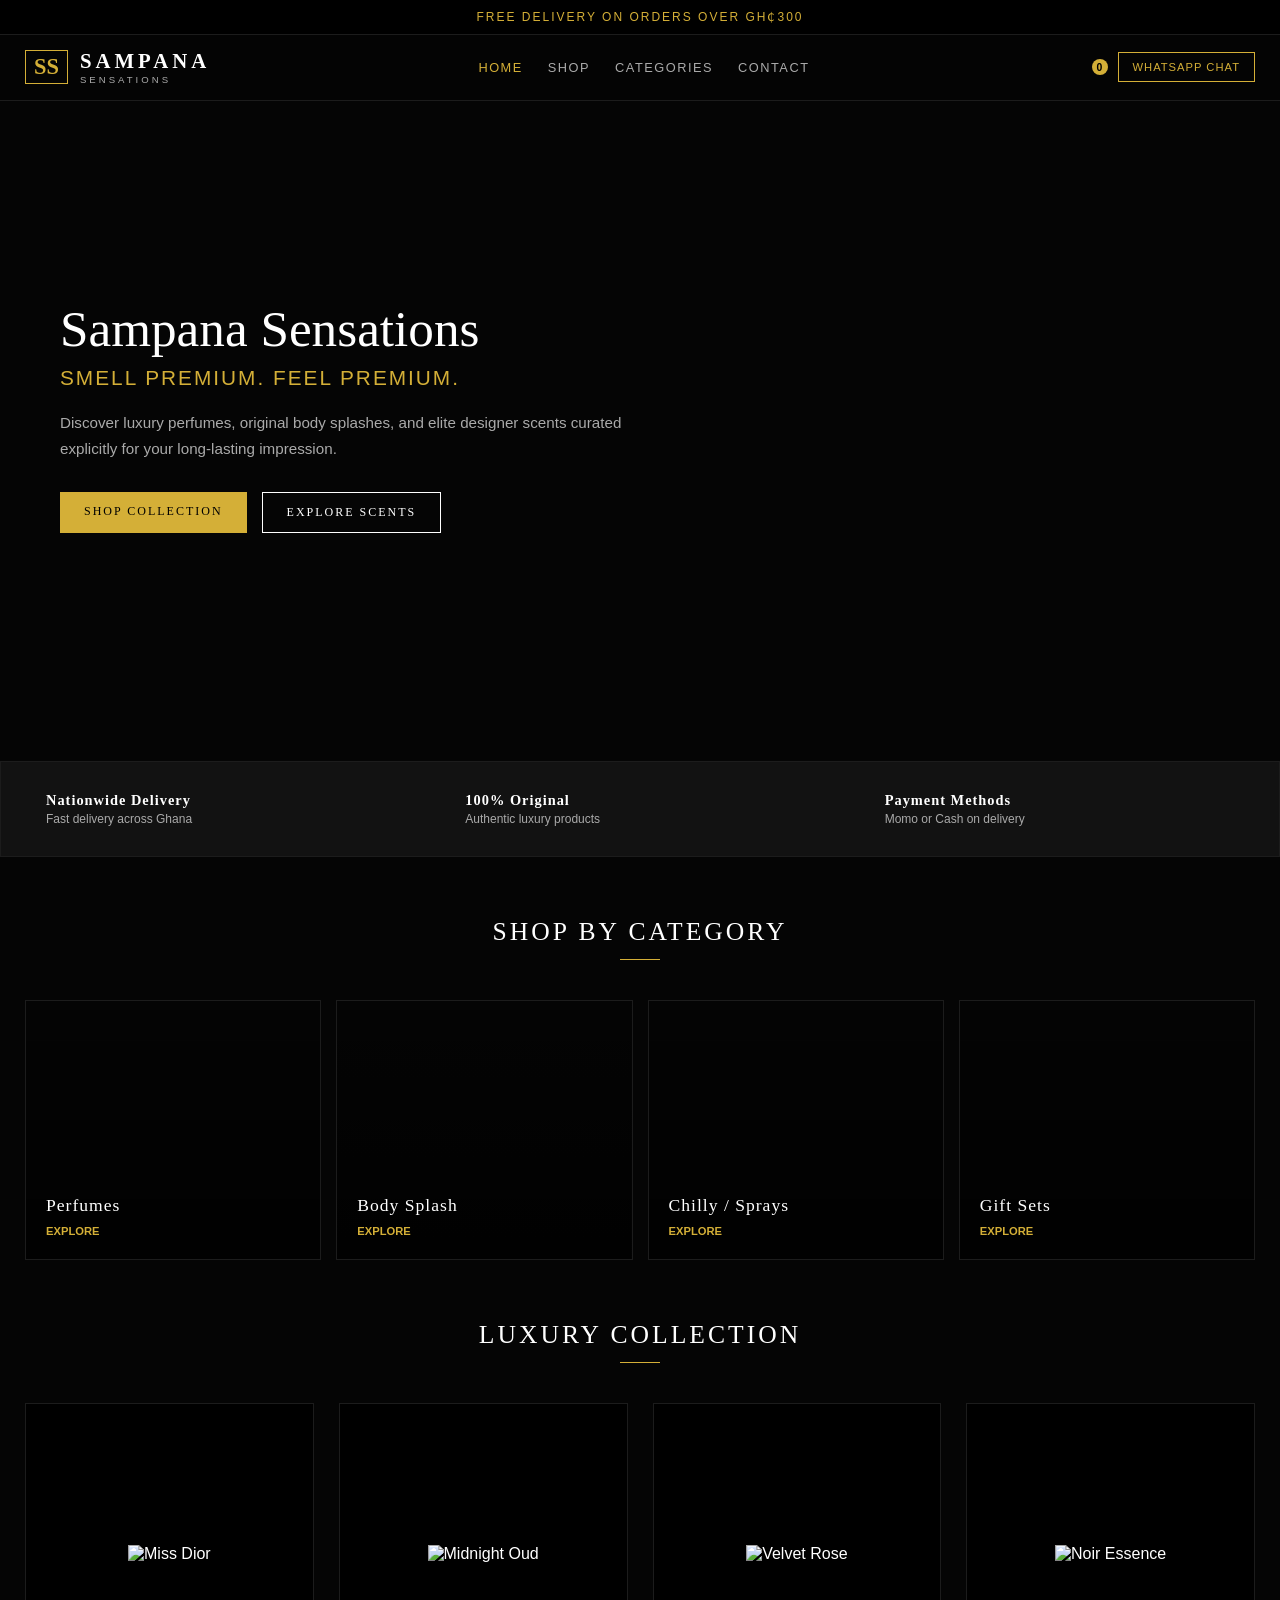
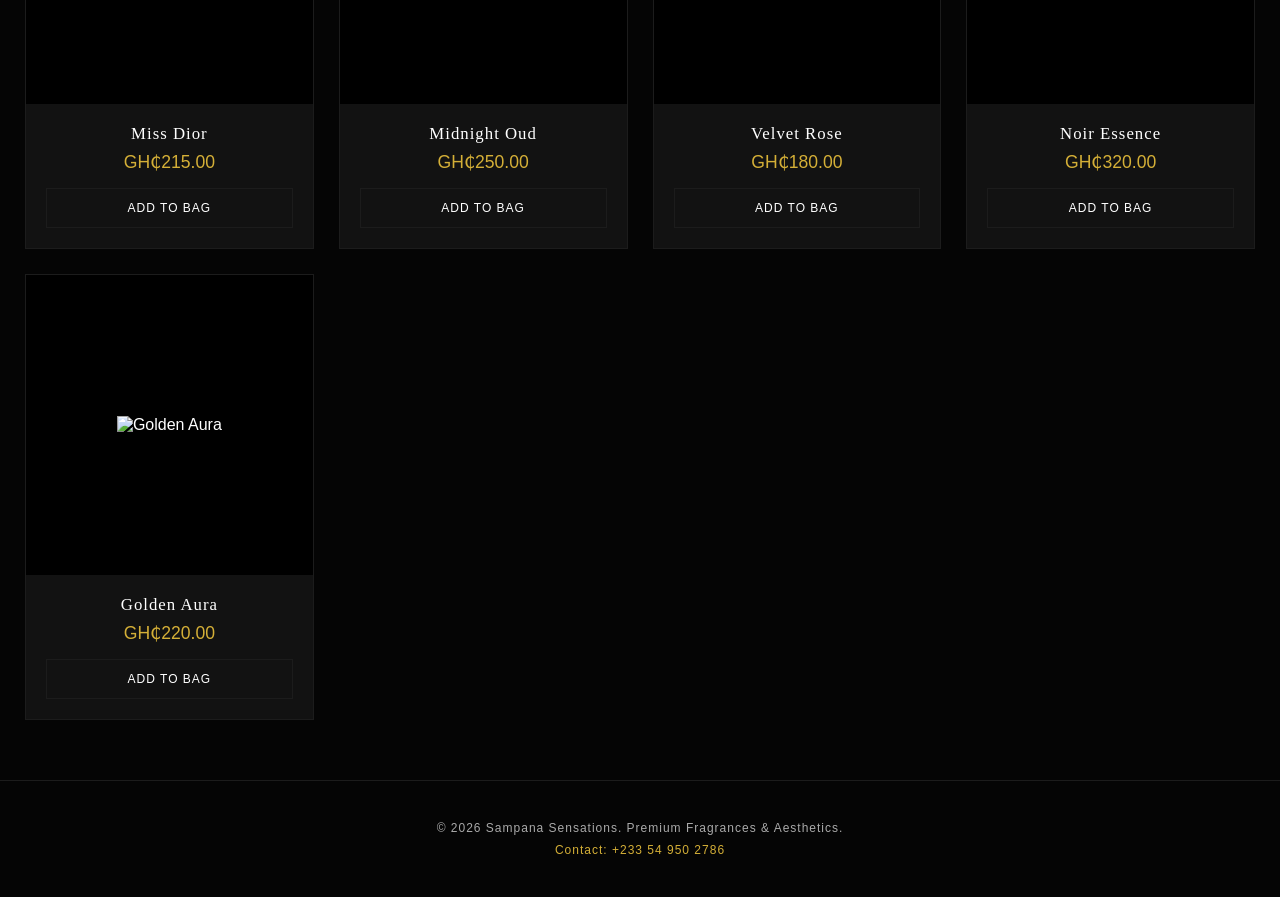
==== index.html @ f8129fb2 "Update index.html" ====
<!DOCTYPE html>
<html lang="en">
<head>
    <meta charset="UTF-8">
    <meta name="viewport" content="width=device-width, initial-scale=1.0">
    <title>Sampana Sensations | Premium Perfumes</title>
    <link rel="stylesheet" href="style.css">
    <!-- Premium Icons & Fonts -->
    <link rel="stylesheet" href="https://cloudflare.com">
    <link href="https://googleapis.com" rel="stylesheet">
</head>
<body>

    <!-- ANNOUNCEMENT BAR -->
    <div class="top-bar">
        <span>Free delivery on orders over GH₵300</span>
    </div>

    <!-- MAIN HEADER -->
    <header class="main-header">
        <nav class="nav-container">
            <div class="brand-logo">
                <span class="logo-icon">SS</span>
                <div class="brand-text">
                    <h1 class="company-name">SAMPANA</h1>
                    <p class="company-subtext">SENSATIONS</p>
                </div>
            </div>

            <ul class="nav-links">
                <li><a href="#" class="active">Home</a></li>
                <li><a href="#shop">Shop</a></li>
                <li><a href="#categories">Categories</a></li>
                <li><a href="#contact">Contact</a></li>
            </ul>

            <div class="header-icons">
                <a href="#" aria-label="Search"><i class="fas fa-search"></i></a>
                <div class="cart-icon-wrapper" id="cart-toggle">
                    <i class="fas fa-shopping-bag"></i>
                    <span class="cart-badge" id="cart-count">0</span>
                </div>
                <a href="https://wa.me" class="whatsapp-header-btn" target="_blank">WhatsApp Chat</a>
            </div>
        </nav>
    </header>

    <!-- HERO BANNER -->
    <section class="hero-section">
        <div class="hero-content">
            <h2 class="hero-title">Sampana Sensations</h2>
            <p class="hero-tagline">Smell Premium. Feel Premium.</p>
            <p class="hero-description">Discover luxury perfumes, original body splashes, and elite designer scents curated explicitly for your long-lasting impression.</p>
            <div class="hero-buttons">
                <a href="#shop" class="btn btn-gold">Shop Collection</a>
                <a href="#categories" class="btn btn-outline">Explore Scents</a>
            </div>
        </div>
    </section>

    <!-- TRUST BADGES -->
    <section class="features-badges">
        <div class="badge-item">
            <i class="fas fa-truck"></i>
            <div><h3>Nationwide Delivery</h3><p>Fast delivery across Ghana</p></div>
        </div>
        <div class="badge-item">
            <i class="fas fa-certificate"></i>
            <div><h3>100% Original</h3><p>Authentic luxury products</p></div>
        </div>
        <div class="badge-item">
            <i class="fas fa-money-bill-wave"></i>
            <div><h3>Payment Methods</h3><p>Momo or Cash on delivery</p></div>
        </div>
    </section>

    <!-- CATEGORIES SECTION -->
    <section id="categories" class="categories-section">
        <h2 class="section-title">Shop By Category</h2>
        <div class="categories-grid">
            <div class="category-card" style="background-image: linear-gradient(to top, rgba(0,0,0,0.85), rgba(0,0,0,0.2)), url('https://unsplash.com');">
                <div class="category-info"><h3>Perfumes</h3><span class="shop-link">Explore</span></div>
            </div>
            <div class="category-card" style="background-image: linear-gradient(to top, rgba(0,0,0,0.85), rgba(0,0,0,0.2)), url('https://unsplash.com');">
                <div class="category-info"><h3>Body Splash</h3><span class="shop-link">Explore</span></div>
            </div>
            <div class="category-card" style="background-image: linear-gradient(to top, rgba(0,0,0,0.85), rgba(0,0,0,0.2)), url('https://unsplash.com');">
                <div class="category-info"><h3>Chilly / Sprays</h3><span class="shop-link">Explore</span></div>
            </div>
            <div class="category-card" style="background-image: linear-gradient(to top, rgba(0,0,0,0.85), rgba(0,0,0,0.2)), url('https://unsplash.com');">
                <div class="category-info"><h3>Gift Sets</h3><span class="shop-link">Explore</span></div>
            </div>
        </div>
    </section>

    <!-- SHOP SECTION -->
    <section id="shop" class="products-section">
        <h2 class="section-title">Luxury Collection</h2>
        <div class="products-grid">
            <div class="product-card" data-id="3723" data-name="Miss Dior " data-price="215">
  <div class="product-img-holder">
    <img src="https://share.google/SM6Lgb1n99hU3rsU1" alt="Miss Dior ">
  </div>
  <div class="product-details">
    <h3>Miss Dior </h3>
    <p class="price">GH₵215.00</p>
    <button class="add-to-cart-btn">Add To Bag</button>
  </div>
</div>
            <!-- Product Card 1 -->
            <div class="product-card" data-id="1" data-name="Midnight Oud" data-price="250">
                <div class="product-img-holder">
                    <img src="https://unsplash.com" alt="Midnight Oud">
                </div>
                <div class="product-details">
                    <h3>Midnight Oud</h3>
                    <p class="price">GH₵250.00</p>
                    <button class="add-to-cart-btn">Add To Bag</button>
                </div>
            </div>

            <!-- Product Card 2 -->
            <div class="product-card" data-id="2" data-name="Velvet Rose" data-price="180">
                <div class="product-img-holder">
                    <img src="https://unsplash.com" alt="Velvet Rose">
                </div>
                <div class="product-details">
                    <h3>Velvet Rose</h3>
                    <p class="price">GH₵180.00</p>
                    <button class="add-to-cart-btn">Add To Bag</button>
                </div>
            </div>

            <!-- Product Card 3 -->
            <div class="product-card" data-id="3" data-name="Noir Essence" data-price="320">
                <div class="product-img-holder">
                    <img src="https://unsplash.com" alt="Noir Essence">
                </div>
                <div class="product-details">
                    <h3>Noir Essence</h3>
                    <p class="price">GH₵320.00</p>
                    <button class="add-to-cart-btn">Add To Bag</button>
                </div>
            </div>

            <!-- Product Card 4 -->
            <div class="product-card" data-id="4" data-name="Golden Aura" data-price="220">
                <div class="product-img-holder">
                    <img src="https://unsplash.com" alt="Golden Aura">
                </div>
                <div class="product-details">
                    <h3>Golden Aura</h3>
                    <p class="price">GH₵220.00</p>
                    <button class="add-to-cart-btn">Add To Bag</button>
                </div>
            </div>
        </div>
    </section>

    <!-- SLIDING CART DRAWER -->
    <div class="cart-drawer" id="cart-drawer">
        <div class="cart-header">
            <h2>Your Shopping Bag (<span id="drawer-count">0</span>)</h2>
            <button class="close-cart" id="cart-close">&times;</button>
        </div>
        
        <div class="cart-items-container" id="cart-items">
            <p class="empty-message">Your shopping bag is empty.</p>
        </div>

        <div class="cart-footer">
            <div class="total-row">
                <span>Subtotal:</span>
                <span class="total-price" id="cart-total">GH₵0.00</span>
            </div>
            <div class="checkout-fields">
                <input type="text" id="customer-name" placeholder="Your Full Name" required>
                <input type="text" id="customer-location" placeholder="Delivery Location (e.g., Accra, Kumasi)" required>
                <select id="payment-method">
                    <option value="Mobile Money">Pay with Mobile Money (Momo)</option>
                    <option value="Cash on Delivery">Cash on Delivery</option>
                </select>
            </div>
            <button class="checkout-btn" id="whatsapp-checkout">Place Order via WhatsApp <i class="fab fa-whatsapp"></i></button>
        </div>
    </div>
    <div class="cart-overlay" id="cart-overlay"></div>

    <!-- CONTACT FOOTER -->
    <footer id="contact" class="luxury-footer">
        <p>&copy; 2026 Sampana Sensations. Premium Fragrances & Aesthetics.</p>
        <p class="footer-phone">Contact: +233 54 950 2786</p>
    </footer>

    <script src="script.js"></script>
</body>
</html>
---- style.css ----
/* COLOR THEME & CONFIG */
:root {
    --black: #050505;
    --dark-grey: #121212;
    --gold: #d4af37;
    --gold-light: #f3e5ab;
    --white: #ffffff;
    --text-muted: #aaaaaa;
    --border: #1c1c1c;
}

* {
    margin: 0;
    padding: 0;
    box-sizing: border-box;
}

body {
    background-color: var(--black);
    color: var(--white);
    font-family: 'Montserrat', sans-serif;
    overflow-x: hidden;
    scroll-behavior: smooth;
}

h1, h2, h3, .logo-icon, .btn, .section-title {
    font-family: 'Cinzel', serif;
}

/* TOP BANNER */
.top-bar {
    background: #000;
    color: var(--gold);
    text-align: center;
    padding: 10px 0;
    font-size: 0.75rem;
    letter-spacing: 2px;
    text-transform: uppercase;
    border-bottom: 1px solid var(--border);
}

/* NAVIGATION HEADER */
.main-header {
    background-color: rgba(5, 5, 5, 0.95);
    position: sticky;
    top: 0;
    z-index: 999;
    border-bottom: 1px solid var(--border);
}

.nav-container {
    max-width: 1400px;
    margin: 0 auto;
    display: flex;
    justify-content: space-between;
    align-items: center;
    padding: 15px 25px;
}

.brand-logo {
    display: flex;
    align-items: center;
    gap: 12px;
}

.logo-icon {
    border: 1px solid var(--gold);
    color: var(--gold);
    font-size: 1.4rem;
    padding: 3px 8px;
    font-weight: bold;
}

.company-name {
    font-size: 1.3rem;
    letter-spacing: 4px;
    line-height: 1.1;
}

.company-subtext {
    color: var(--text-muted);
    font-size: 0.6rem;
    letter-spacing: 3px;
    margin-top: 1px;
}

.nav-links {
    display: flex;
    list-style: none;
    gap: 25px;
}

.nav-links a {
    color: var(--text-muted);
    text-decoration: none;
    font-size: 0.8rem;
    text-transform: uppercase;
    letter-spacing: 1.5px;
    transition: color 0.3s;
}

.nav-links a:hover, .nav-links a.active {
    color: var(--gold);
}

.header-icons {
    display: flex;
    align-items: center;
    gap: 20px;
}

.header-icons i {
    font-size: 1.1rem;
    cursor: pointer;
    transition: color 0.3s;
}

.header-icons i:hover {
    color: var(--gold);
}

.cart-icon-wrapper {
    position: relative;
    cursor: pointer;
}

.cart-badge {
    position: absolute;
    top: -8px;
    right: -10px;
    background-color: var(--gold);
    color: #000;
    font-size: 0.65rem;
    font-weight: bold;
    width: 16px;
    height: 16px;
    border-radius: 50%;
    display: flex;
    align-items: center;
    justify-content: center;
}

.whatsapp-header-btn {
    border: 1px solid var(--gold);
    color: var(--gold);
    text-decoration: none;
    padding: 8px 14px;
    font-size: 0.7rem;
    text-transform: uppercase;
    letter-spacing: 1px;
    transition: all 0.3s;
}

.whatsapp-header-btn:hover {
    background-color: var(--gold);
    color: #000;
}

/* HERO BANNER SECTION */
.hero-section {
    min-height: 70vh;
    padding: 60px;
    display: flex;
    align-items: center;
    background: linear-gradient(to right, rgba(5,5,5,0.95) 45%, rgba(5,5,5,0.3) 100%), 
                url('https://unsplash.com') no-repeat right center;
    background-size: cover;
}

.hero-content { max-width: 600px; }
.hero-title { font-size: 3.2rem; margin-bottom: 8px; font-weight: 300; }
.hero-tagline { font-size: 1.3rem; color: var(--gold); letter-spacing: 2px; margin-bottom: 20px; text-transform: uppercase; }
.hero-description { color: var(--text-muted); font-size: 0.95rem; line-height: 1.7; margin-bottom: 30px; font-weight: 300; }
.hero-buttons { display: flex; gap: 15px; }

.btn {
    padding: 12px 24px;
    font-size: 0.75rem;
    text-transform: uppercase;
    letter-spacing: 2px;
    text-decoration: none;
    transition: all 0.3s;
}
.btn-gold { background-color: var(--gold); color: #000; }
.btn-gold:hover { background-color: var(--gold-light); }
.btn-outline { border: 1px solid var(--white); color: var(--white); }
.btn-outline:hover { background-color: var(--white); color: #000; }

/* BADGES ROW */
.features-badges {
    max-width: 1400px;
    margin: 30px auto;
    padding: 20px;
    display: grid;
    grid-template-columns: repeat(auto-fit, minmax(250px, 1fr));
    gap: 20px;
    background-color: var(--dark-grey);
    border: 1px solid var(--border);
}
.badge-item { display: flex; align-items: center; gap: 15px; padding: 10px; }
.badge-item i { font-size: 1.8rem; color: var(--gold); }
.badge-item h3 { font-size: 0.9rem; letter-spacing: 1px; margin-bottom: 3px; }
.badge-item p { font-size: 0.75rem; color: var(--text-muted); }

/* CATEGORIES FLOW */
.categories-section, .products-section { max-width: 1400px; margin: 60px auto; padding: 0 25px; }
.section-title { font-size: 1.6rem; letter-spacing: 3px; text-transform: uppercase; text-align: center; margin-bottom: 40px; font-weight: 400; }
.section-title::after { content: ''; display: block; width: 40px; height: 1px; background: var(--gold); margin: 12px auto 0; }

.categories-grid { display: grid; grid-template-columns: repeat(auto-fit, minmax(220px, 1fr)); gap: 15px; }
.category-card {
    height: 260px; background-size: cover; background-position: center;
    border: 1px solid var(--border); display: flex; align-items: flex-end; padding: 20px;
    transition: transform 0.3s, border-color 0.3s; cursor: pointer;
}
.category-card:hover { transform: translateY(-4px); border-color: var(--gold); }
.category-info h3 { font-size: 1.1rem; letter-spacing: 1px; margin-bottom: 5px; font-weight: 400; }
.shop-link { color: var(--gold); font-size: 0.7rem; text-transform: uppercase; font-weight: bold; }

/* PRODUCT SECTIONS */
.products-grid { display: grid; grid-template-columns: repeat(auto-fit, minmax(260px, 1fr)); gap: 25px; }
.product-card { background-color: var(--dark-grey); border: 1px solid var(--border); transition: border-color 0.3s; }
.product-card:hover { border-color: #2a2a2a; }
.product-img-holder { height: 300px; background: #000; overflow: hidden; display: flex; justify-content: center; align-items: center; }
.product-img-holder img { max-height: 90%; max-width: 90%; object-fit: contain; transition: transform 0.4s; }
.product-card:hover img { transform: scale(1.04); }
.product-details { padding: 20px; text-align: center; }
.product-details h3 { font-size: 1.05rem; letter-spacing: 1px; margin-bottom: 8px; font-weight: 400; }
.price { color: var(--gold); font-size: 1.1rem; margin-bottom: 15px; font-weight: 500; }
.add-to-cart-btn {
    width: 100%; background: none; border: 1px solid var(--border); color: var(--white);
    padding: 12px; font-size: 0.75rem; text-transform: uppercase; letter-spacing: 1px; cursor: pointer; transition: all 0.3s;
}
.add-to-cart-btn:hover { border-color: var(--gold); color: var(--gold); background: rgba(212,175,87,0.03); }

/* SLIDING CART DRAWER */
.cart-drawer {
    position: fixed; top: 0; right: -400px; width: 400px; height: 100%;
    background-color: var(--dark-grey); z-index: 1001; border-left: 1px solid var(--border);
    display: flex; flex-direction: column; transition: right 0.4s cubic-bezier(0.16, 1, 0.3, 1); padding: 25px;
}
.cart-drawer.open { right: 0; }
.cart-header { display: flex; justify-content: space-between; align-items: center; border-bottom: 1px solid var(--border); padding-bottom: 15px; }
.cart-header h2 { font-size: 1.1rem; font-weight: 400; letter-spacing: 1px; }
.close-cart { background: none; border: none; color: var(--white); font-size: 2rem; cursor: pointer; }

.cart-items-container { flex: 1; overflow-y: auto; padding: 20px 0; }
.empty-message { text-align: center; color: var(--text-muted); font-size: 0.85rem; margin-top: 40px; }

/* Dynamic Items inside Drawer */
.cart-item { display: flex; justify-content: space-between; align-items: center; margin-bottom: 20px; padding-bottom: 15px; border-bottom: 1px solid #1a1a1a; }
.item-details h4 { font-size: 0.95rem; font-weight: 400; margin-bottom: 4px; }
.item-details p { color: var(--gold); font-size: 0.85rem; }
.qty-controls { display: flex; align-items: center; gap: 10px; }
.qty-btn { background: #222; border: none; color: white; width: 24px; height: 24px; cursor: pointer; font-size: 0.8rem; }
.remove-item-btn { background: none; border: none; color: #ff5252; cursor: pointer; font-size: 0.8rem; margin-left: 10px; }

.cart-footer { border-top: 1px solid var(--border); padding-top: 20px; }
.total-row { display: flex; justify-content: space-between; font-size: 1.1rem; margin-bottom: 20px; font-weight: 500; }
.total-price { color: var(--gold); }

.checkout-fields input, .checkout-fields select {
    width: 100%; background: #000; border: 1px solid var(--border); color: white;
    padding: 12px; margin-bottom: 12px; font-size: 0.8rem; outline: none;
}
.checkout-fields input:focus, .checkout-fields select:focus { border-color: var(--gold); }

.checkout-btn {
    width: 100%; background-color: var(--gold); color: #000; padding: 15px;
    font-weight: 600; text-transform: uppercase; letter-spacing: 1.5px; font-size: 0.8rem; border: none; cursor: pointer;
    display: flex; justify-content: center; align-items: center; gap: 10px; transition: background 0.3s;
}
.checkout-btn:hover { background-color: var(--gold-light); }

.cart-overlay { position: fixed; top: 0; left: 0; width: 100%; height: 100%; background: rgba(0,0,0,0.7); z-index: 1000; display: none; }
.cart-overlay.open { display: block; }

/* FOOTER */
.luxury-footer { border-top: 1px solid var(--border); padding: 40px; text-align: center; color: var(--text-muted); font-size: 0.75rem; letter-spacing: 1px; }
.footer-phone { margin-top: 8px; color: var(--gold); }

/* MOBILE RESPONSIVE SETUP */
@media (max-width: 768px) {
    .nav-links { display: none; }
    .hero-section { padding: 30px; text-align: center; justify-content: center; background-position: center; }
    .hero-title { font-size: 2.2rem; }
    .hero-buttons { justify-content: center; }
    .cart-drawer { width: 100%; right: -100%; }
}
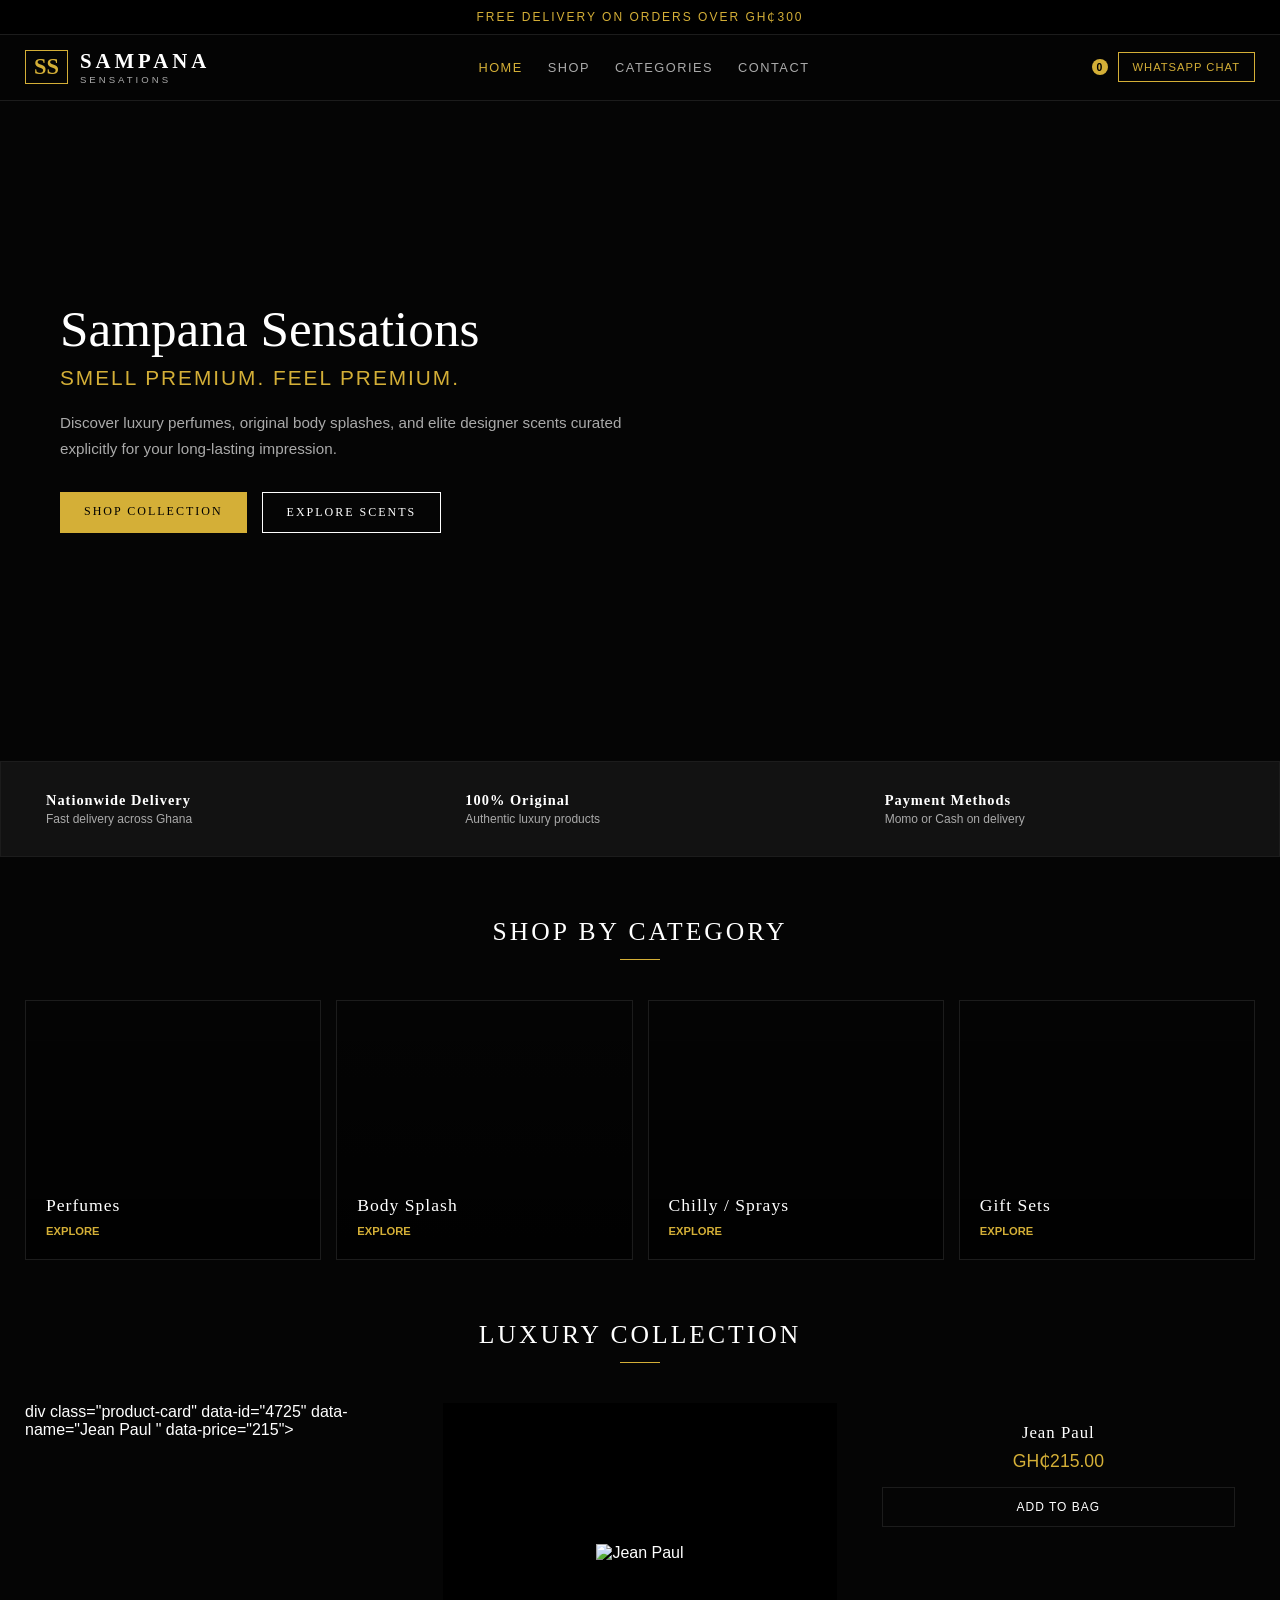
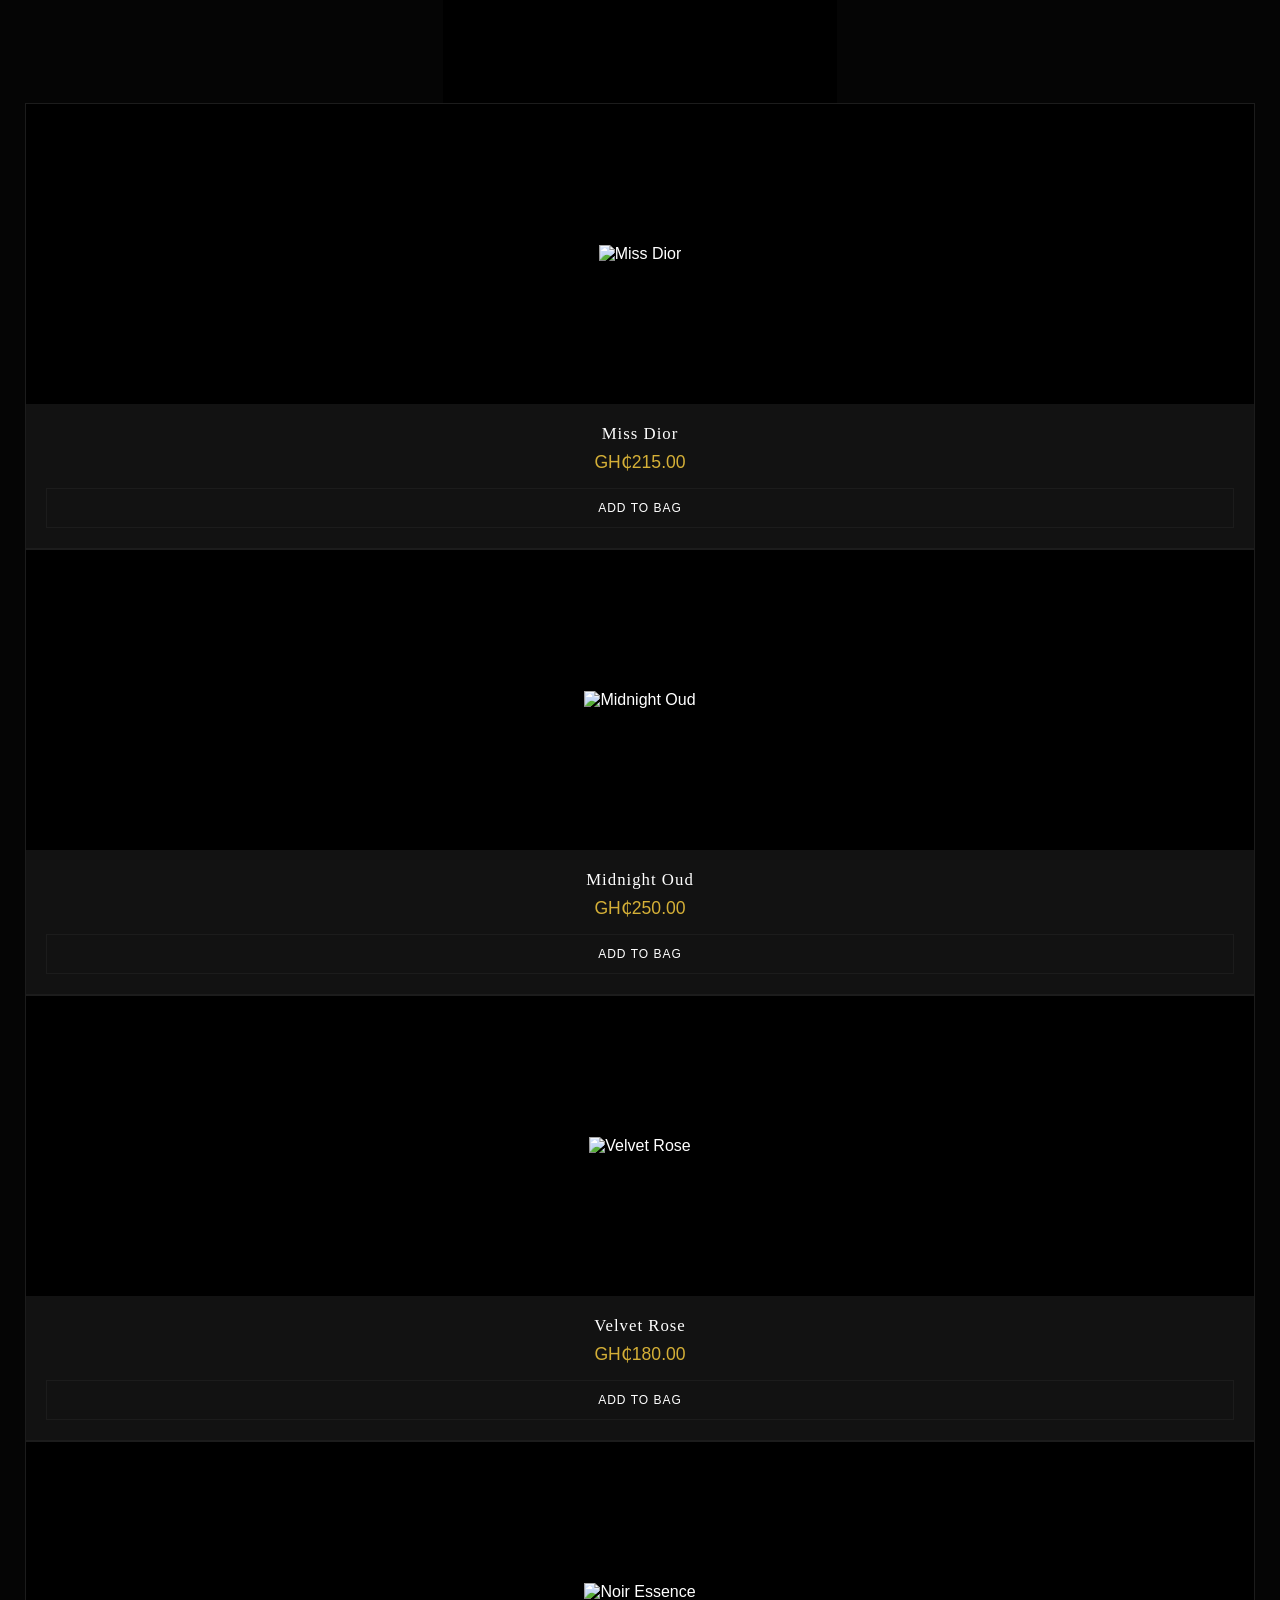
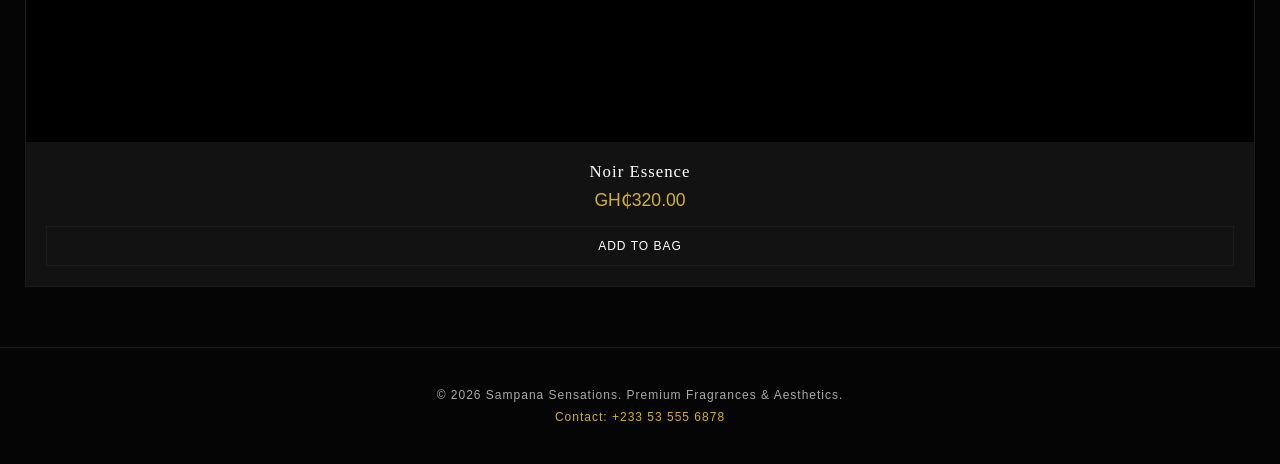
==== commit 19c76ac6: "Update index.html" ====
--- a/index.html
+++ b/index.html
@@ -1,4 +1,3 @@
-
 <!DOCTYPE html>
 <html lang="en">
 <head>
@@ -98,16 +97,28 @@
     <section id="shop" class="products-section">
         <h2 class="section-title">Luxury Collection</h2>
         <div class="products-grid">
-            <div class="product-card" data-id="3723" data-name="Miss Dior " data-price="215">
+            div class="product-card" data-id="4725" data-name="Jean Paul " data-price="215">
   <div class="product-img-holder">
-    <img src="https://share.google/SM6Lgb1n99hU3rsU1" alt="Miss Dior ">
+    <img src="https://i5.walmartimages.com/seo/Jean-Paul-Gaultier-by-JPG-3-4-oz-Eau-De-Parfum-Spray-for-Women_a86ea46c-a294-4c7a-a905-4a09c65f6993_1.a0453e0baed0c79dfc7fe7b5888cede8.jpeg" alt="Jean Paul ">
   </div>
   <div class="product-details">
-    <h3>Miss Dior </h3>
+    <h3>Jean Paul </h3>
     <p class="price">GH₵215.00</p>
     <button class="add-to-cart-btn">Add To Bag</button>
   </div>
 </div>
+            <!-- Miss Dior Product Card Layout Template (Repaired) -->
+            <div class="product-card" data-id="3723" data-name="Miss Dior" data-price="215">
+                <div class="product-img-holder">
+                    <img src="https://dior.com" alt="Miss Dior">
+                </div>
+                <div class="product-details">
+                    <h3>Miss Dior</h3>
+                    <p class="price">GH₵215.00</p>
+                    <button class="add-to-cart-btn">Add To Bag</button>
+                </div>
+            </div>
+
             <!-- Product Card 1 -->
             <div class="product-card" data-id="1" data-name="Midnight Oud" data-price="250">
                 <div class="product-img-holder">
@@ -143,18 +154,6 @@
                     <button class="add-to-cart-btn">Add To Bag</button>
                 </div>
             </div>
-
-            <!-- Product Card 4 -->
-            <div class="product-card" data-id="4" data-name="Golden Aura" data-price="220">
-                <div class="product-img-holder">
-                    <img src="https://unsplash.com" alt="Golden Aura">
-                </div>
-                <div class="product-details">
-                    <h3>Golden Aura</h3>
-                    <p class="price">GH₵220.00</p>
-                    <button class="add-to-cart-btn">Add To Bag</button>
-                </div>
-            </div>
         </div>
     </section>
 
@@ -174,9 +173,10 @@
                 <span>Subtotal:</span>
                 <span class="total-price" id="cart-total">GH₵0.00</span>
             </div>
+            <!-- Lock free loose layout fields -->
             <div class="checkout-fields">
-                <input type="text" id="customer-name" placeholder="Your Full Name" required>
-                <input type="text" id="customer-location" placeholder="Delivery Location (e.g., Accra, Kumasi)" required>
+                <input type="text" id="customer-name" placeholder="Your Full Name">
+                <input type="text" id="customer-location" placeholder="Delivery Location (e.g., Accra, Kumasi)">
                 <select id="payment-method">
                     <option value="Mobile Money">Pay with Mobile Money (Momo)</option>
                     <option value="Cash on Delivery">Cash on Delivery</option>
@@ -190,7 +190,7 @@
     <!-- CONTACT FOOTER -->
     <footer id="contact" class="luxury-footer">
         <p>&copy; 2026 Sampana Sensations. Premium Fragrances & Aesthetics.</p>
-        <p class="footer-phone">Contact: +233 54 950 2786</p>
+        <p class="footer-phone">Contact: +233 53 555 6878</p>
     </footer>
 
     <script src="script.js"></script>
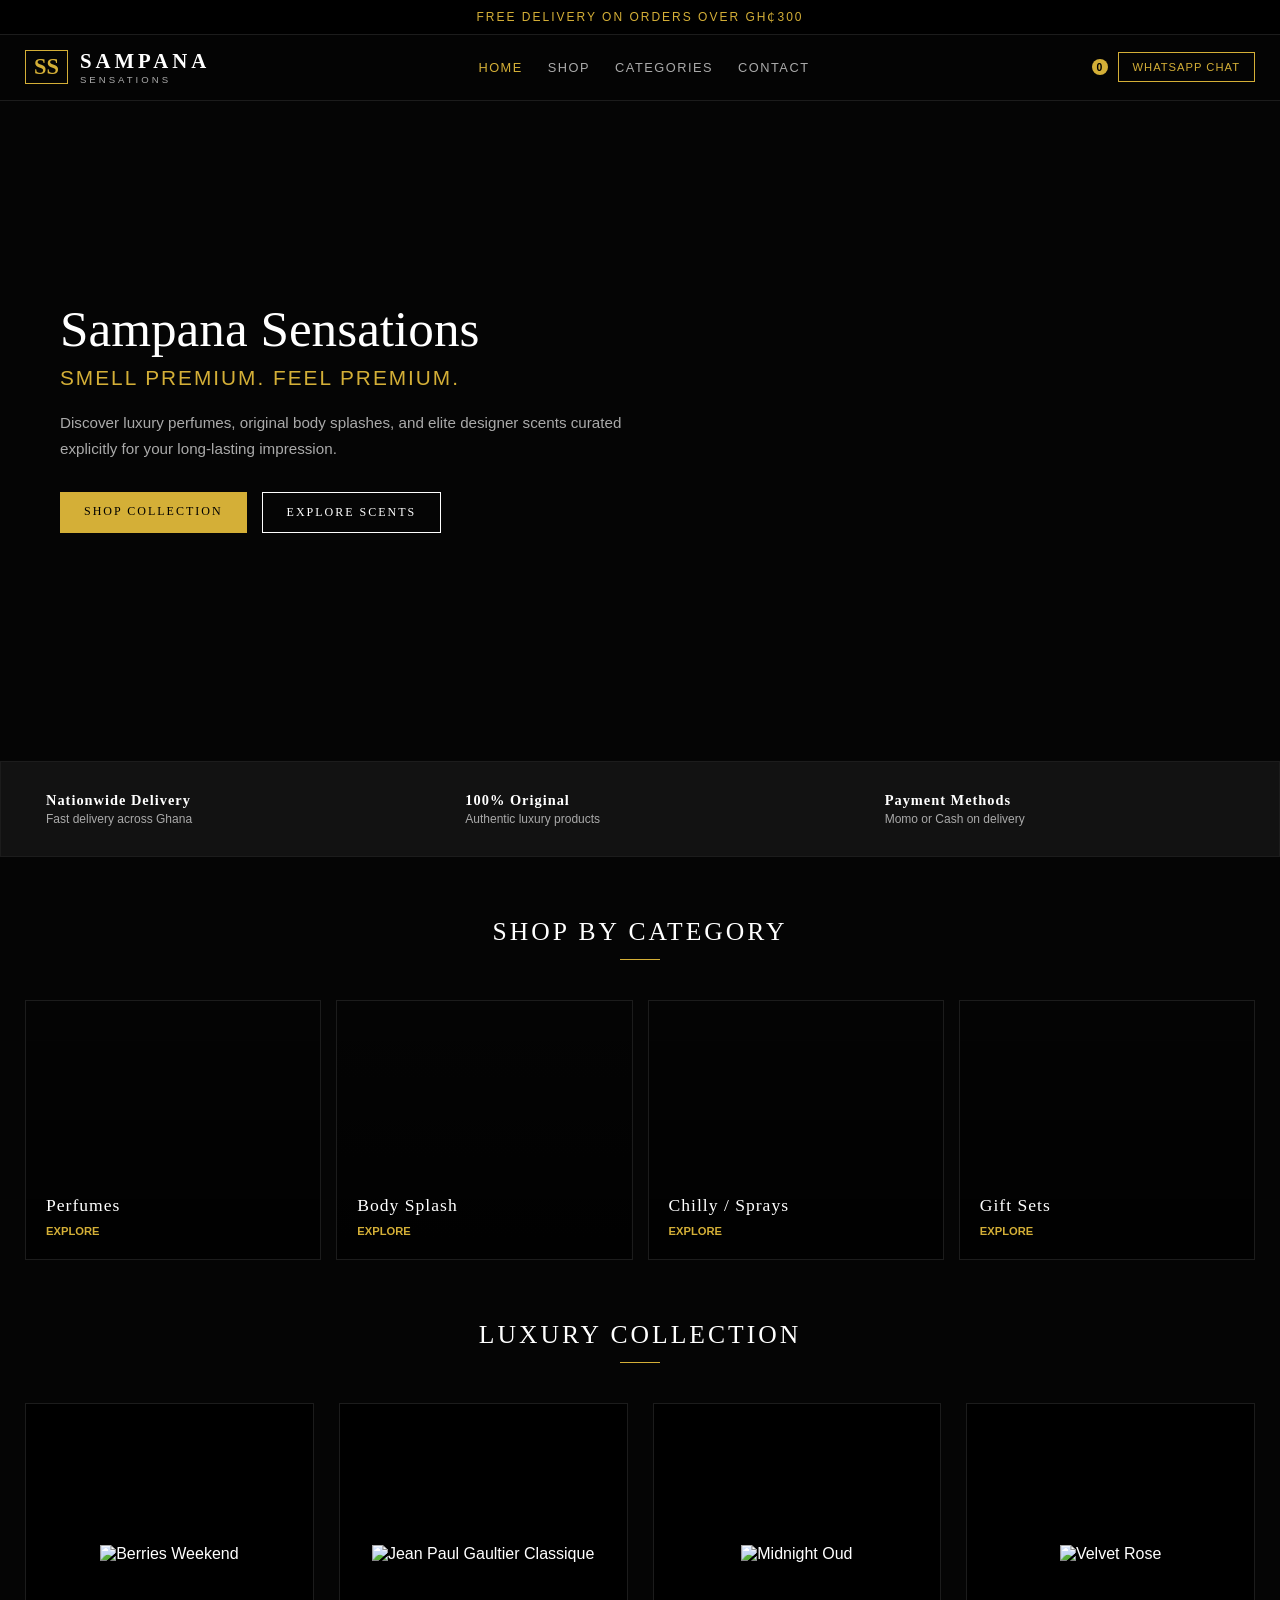
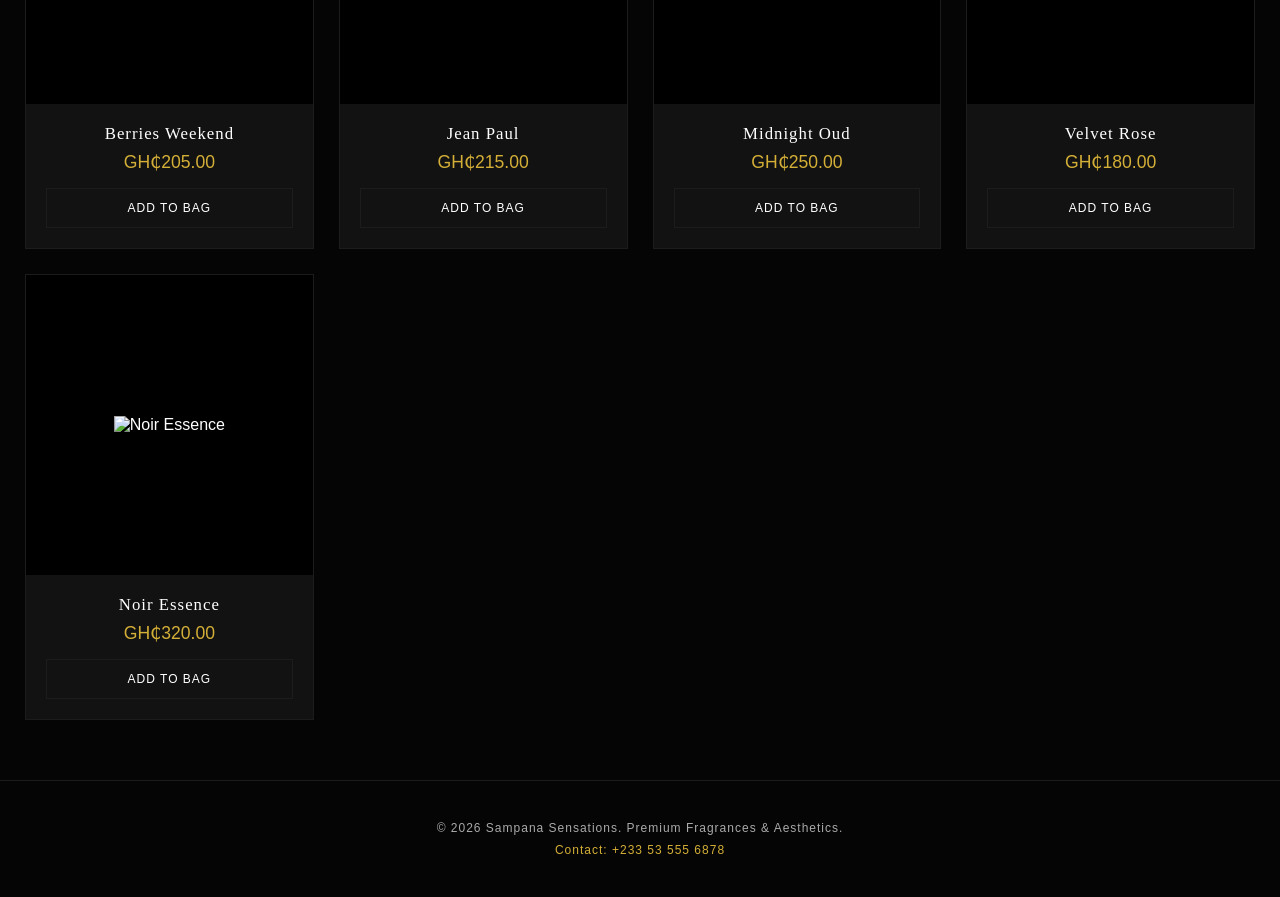
==== commit 325bf83a: "Update index.html" ====
--- a/index.html
+++ b/index.html
@@ -97,27 +97,30 @@
     <section id="shop" class="products-section">
         <h2 class="section-title">Luxury Collection</h2>
         <div class="products-grid">
-            div class="product-card" data-id="4725" data-name="Jean Paul " data-price="215">
+
+            <div class="product-card" data-id="3120" data-name="Berries Weekend " data-price="205">
   <div class="product-img-holder">
-    <img src="https://i5.walmartimages.com/seo/Jean-Paul-Gaultier-by-JPG-3-4-oz-Eau-De-Parfum-Spray-for-Women_a86ea46c-a294-4c7a-a905-4a09c65f6993_1.a0453e0baed0c79dfc7fe7b5888cede8.jpeg" alt="Jean Paul ">
+    <img src="https://pictures-ghana.jijistatic.net/47305892_NjIwLTYyNy1kYzBmNWE2N2FmLTI.webp" alt="Berries Weekend ">
   </div>
   <div class="product-details">
-    <h3>Jean Paul </h3>
-    <p class="price">GH₵215.00</p>
+    <h3>Berries Weekend </h3>
+    <p class="price">GH₵205.00</p>
     <button class="add-to-cart-btn">Add To Bag</button>
   </div>
 </div>
-            <!-- Miss Dior Product Card Layout Template (Repaired) -->
-            <div class="product-card" data-id="3723" data-name="Miss Dior" data-price="215">
-                <div class="product-img-holder">
-                    <img src="https://dior.com" alt="Miss Dior">
-                </div>
-                <div class="product-details">
-                    <h3>Miss Dior</h3>
-                    <p class="price">GH₵215.00</p>
-                    <button class="add-to-cart-btn">Add To Bag</button>
-                </div>
-            </div>
+            
+<!-- Jean Paul Gaultier Classique Product Card Layout -->
+<div class="product-card" data-id="4725" data-name="Jean Paul" data-price="215">
+    <div class="product-img-holder">
+        <img src="https://scentopia.com" alt="Jean Paul Gaultier Classique">
+    </div>
+    <div class="product-details">
+        <h3>Jean Paul</h3>
+        <p class="price">GH₵215.00</p>
+        <button class="add-to-cart-btn">Add To Bag</button>
+    </div>
+</div>
+
 
             <!-- Product Card 1 -->
             <div class="product-card" data-id="1" data-name="Midnight Oud" data-price="250">
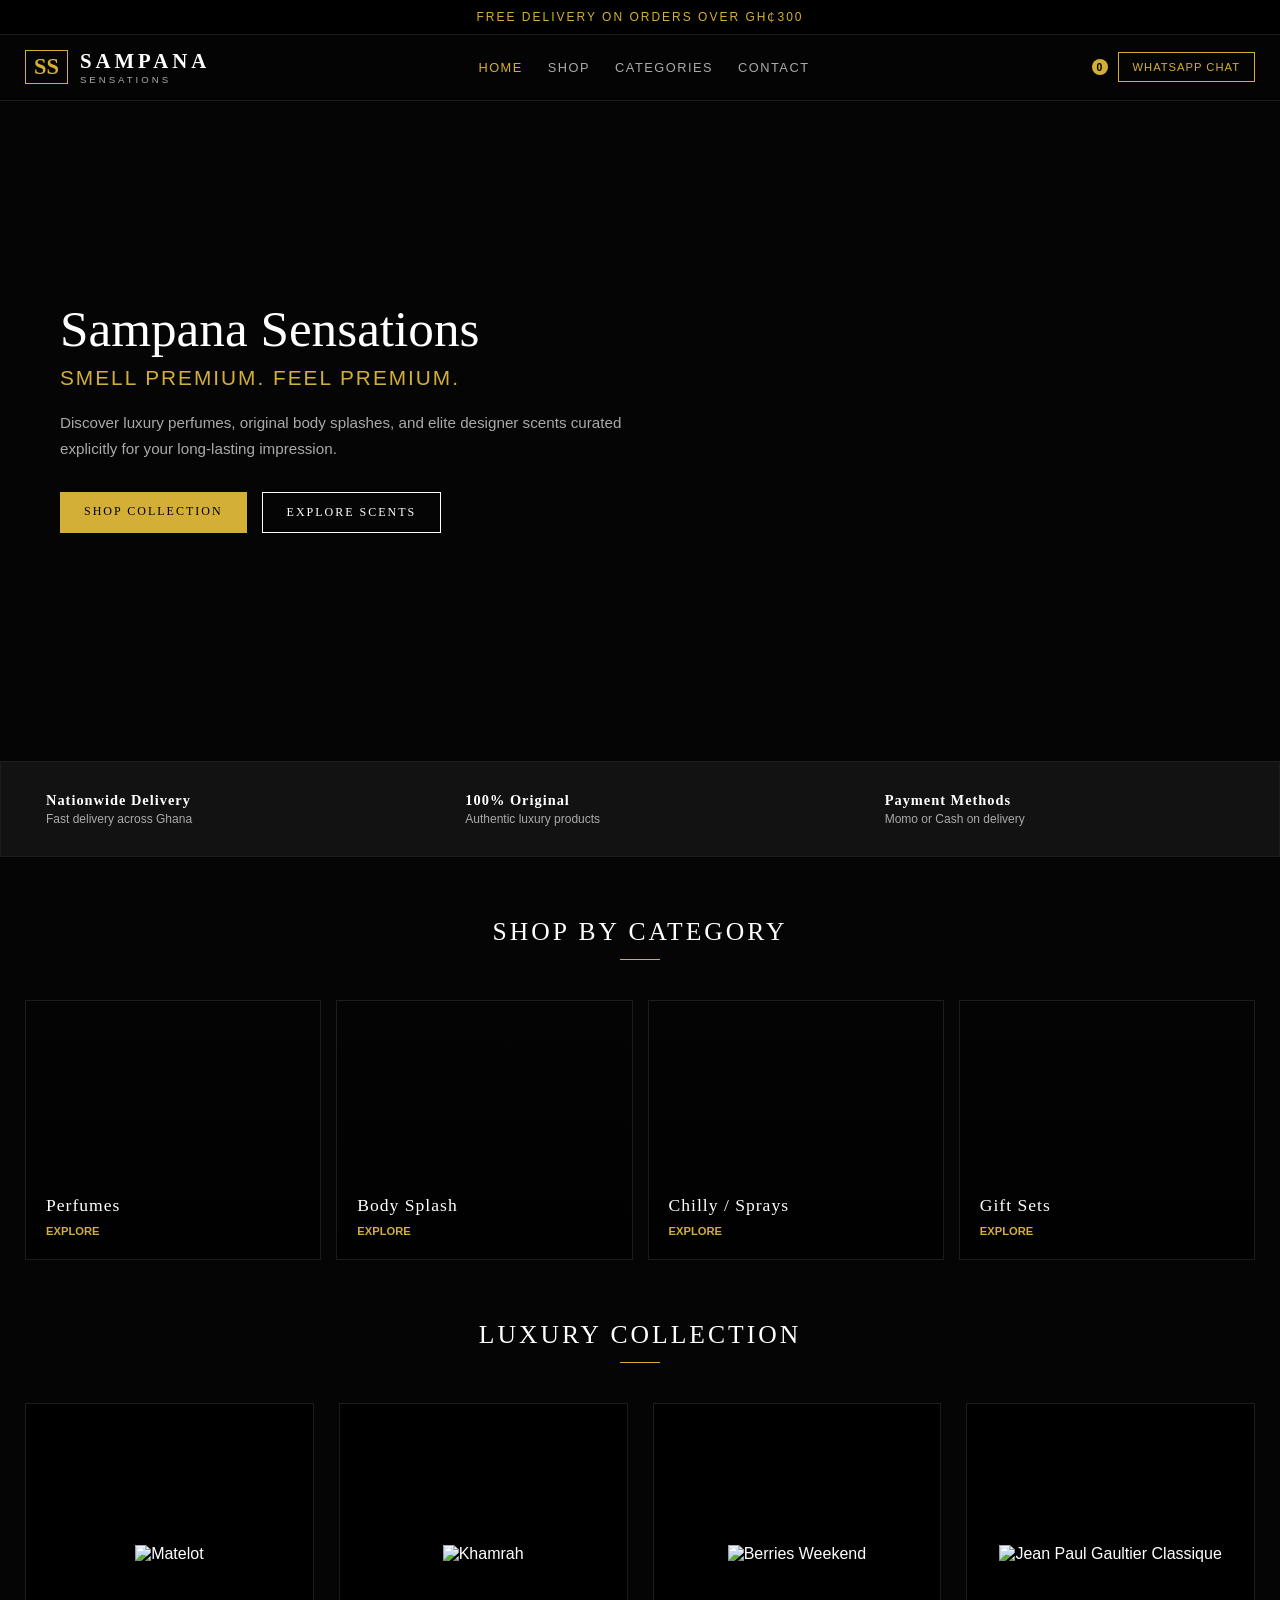
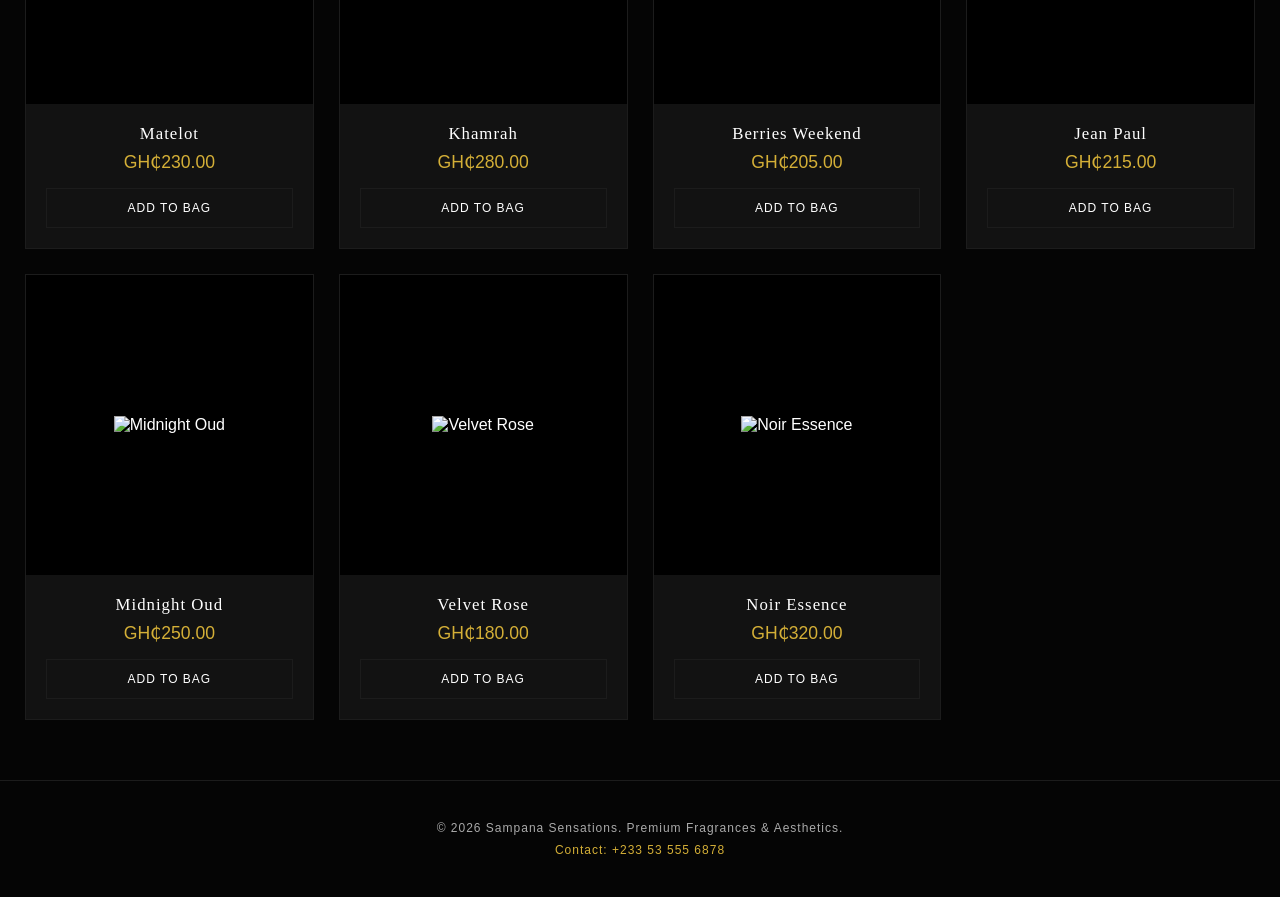
==== commit c68a6eba: "Update index.html" ====
--- a/index.html
+++ b/index.html
@@ -98,6 +98,28 @@
         <h2 class="section-title">Luxury Collection</h2>
         <div class="products-grid">
 
+            <div class="product-card" data-id="8195" data-name="Matelot " data-price="230">
+  <div class="product-img-holder">
+    <img src="https://www.budgetscenty.shop/cdn/shop/files/marc_james_matelot_eau_de_parfum_100ml_for_men_440x440.jpg?v=1780324265" alt="Matelot ">
+  </div>
+  <div class="product-details">
+    <h3>Matelot </h3>
+    <p class="price">GH₵230.00</p>
+    <button class="add-to-cart-btn">Add To Bag</button>
+  </div>
+</div>
+
+<div class="product-card" data-id="4770" data-name="Khamrah" data-price="280">
+  <div class="product-img-holder">
+    <img src="https://perfumegh.com/wp-content/uploads/2023/04/Khamrah-Perfume-Eau-De-Perfume-100ml-by-Lattafa-Perfumes.jpg" alt="Khamrah">
+  </div>
+  <div class="product-details">
+    <h3>Khamrah</h3>
+    <p class="price">GH₵280.00</p>
+    <button class="add-to-cart-btn">Add To Bag</button>
+  </div>
+</div>
+
             <div class="product-card" data-id="3120" data-name="Berries Weekend " data-price="205">
   <div class="product-img-holder">
     <img src="https://pictures-ghana.jijistatic.net/47305892_NjIwLTYyNy1kYzBmNWE2N2FmLTI.webp" alt="Berries Weekend ">
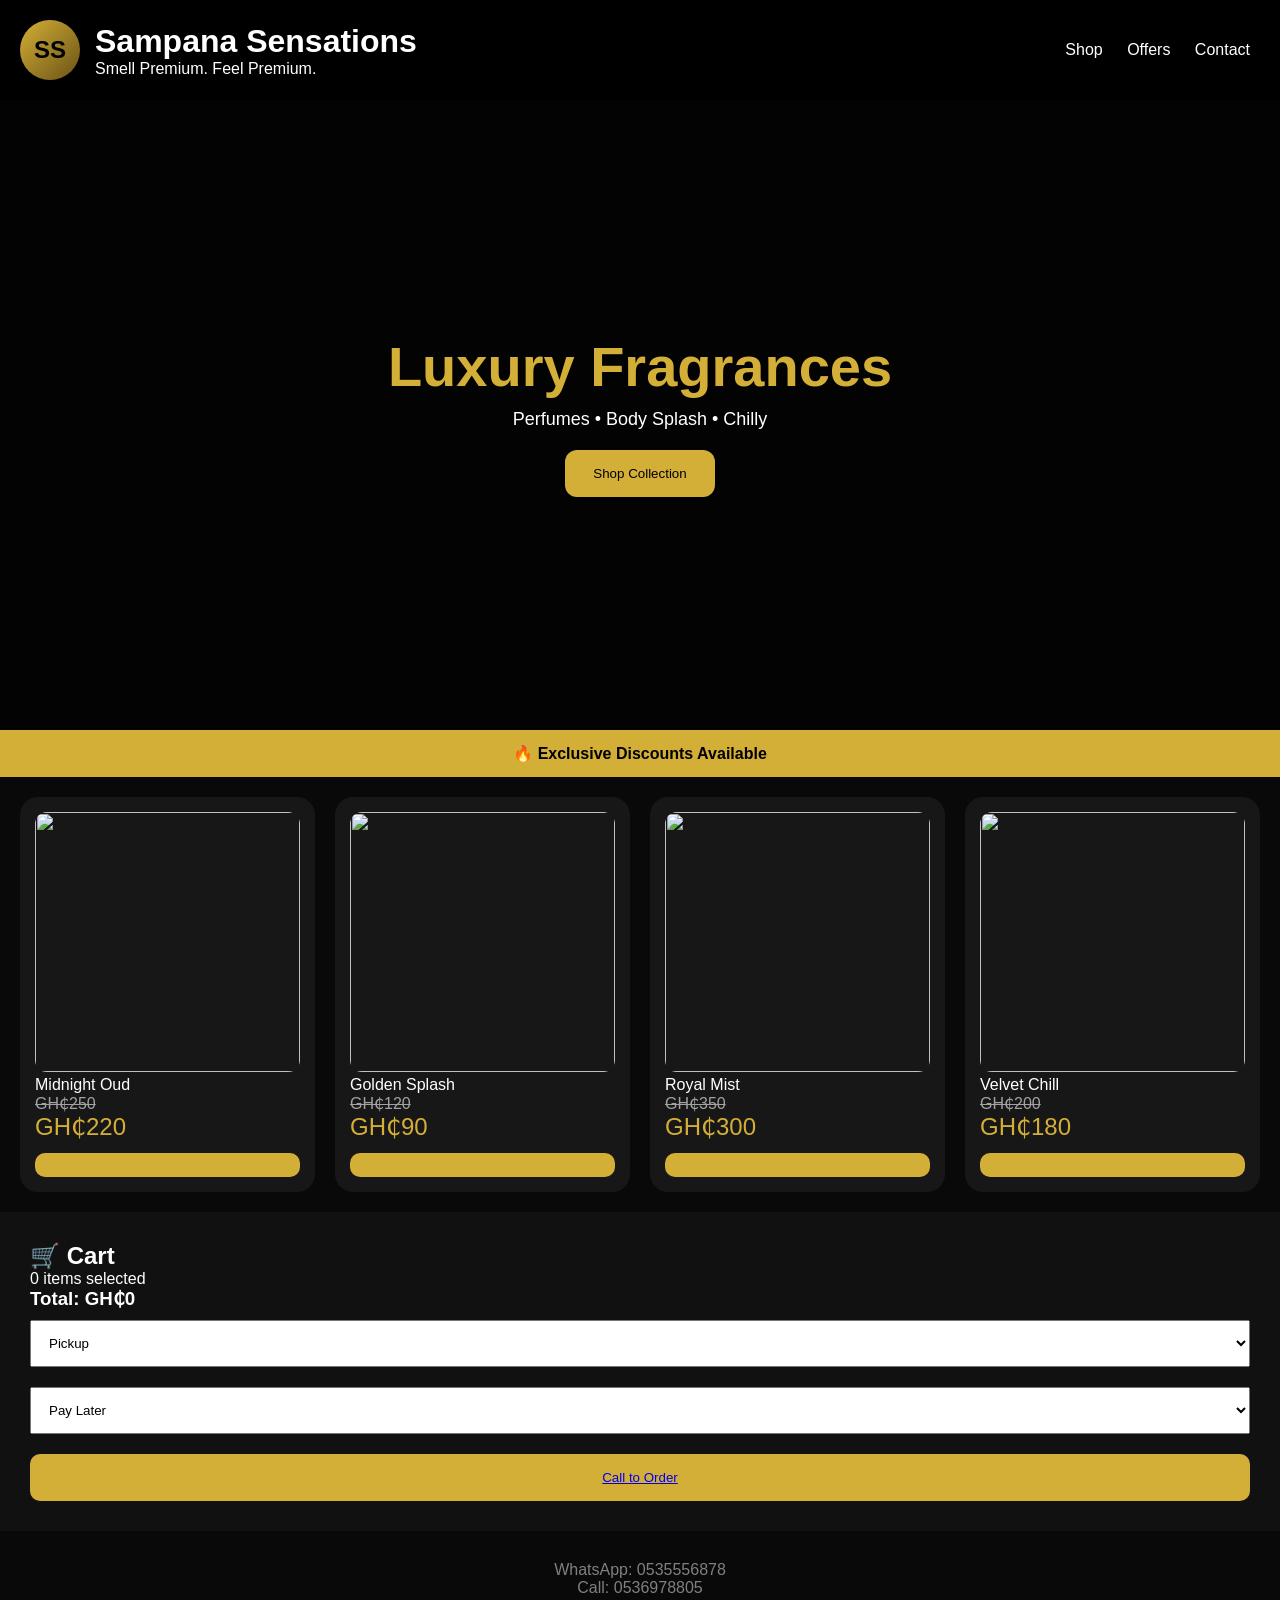
==== commit e8cfa361: "Update index.html" ====
--- a/index.html
+++ b/index.html
@@ -1,223 +1,85 @@
-<!DOCTYPE html>
-<html lang="en">
-<head>
-    <meta charset="UTF-8">
-    <meta name="viewport" content="width=device-width, initial-scale=1.0">
-    <title>Sampana Sensations | Premium Perfumes</title>
-    <link rel="stylesheet" href="style.css">
-    <!-- Premium Icons & Fonts -->
-    <link rel="stylesheet" href="https://cloudflare.com">
-    <link href="https://googleapis.com" rel="stylesheet">
-</head>
-<body>
+<!DOCTYPE html><html><head><meta charset="UTF-8">
+<meta name="viewport" content="width=device-width, initial-scale=1.0"><title>Sampana Sensations</title><link rel="stylesheet" href="style.css"></head><body><header class="top"><div class="brand"><div class="logo">
+SS
+</div><div><h1>
+Sampana Sensations
+</h1><p>
+Smell Premium. Feel Premium.
+</p></div></div><nav><a href="#shop">
+Shop
+</a><a href="#offers">
+Offers
+</a><a href="#contact">
+Contact
+</a></nav></header><section class="hero"><div class="hero-text"><h2>Luxury Fragrances
 
-    <!-- ANNOUNCEMENT BAR -->
-    <div class="top-bar">
-        <span>Free delivery on orders over GH₵300</span>
-    </div>
+</h2><p>Perfumes • Body Splash • Chilly
 
-    <!-- MAIN HEADER -->
-    <header class="main-header">
-        <nav class="nav-container">
-            <div class="brand-logo">
-                <span class="logo-icon">SS</span>
-                <div class="brand-text">
-                    <h1 class="company-name">SAMPANA</h1>
-                    <p class="company-subtext">SENSATIONS</p>
-                </div>
-            </div>
+</p><a href="#shop"><button>Shop Collection
 
-            <ul class="nav-links">
-                <li><a href="#" class="active">Home</a></li>
-                <li><a href="#shop">Shop</a></li>
-                <li><a href="#categories">Categories</a></li>
-                <li><a href="#contact">Contact</a></li>
-            </ul>
+</button></a></div></section><section
+id="offers"
+class="banner"
+>🔥 Exclusive Discounts Available
 
-            <div class="header-icons">
-                <a href="#" aria-label="Search"><i class="fas fa-search"></i></a>
-                <div class="cart-icon-wrapper" id="cart-toggle">
-                    <i class="fas fa-shopping-bag"></i>
-                    <span class="cart-badge" id="cart-count">0</span>
-                </div>
-                <a href="https://wa.me" class="whatsapp-header-btn" target="_blank">WhatsApp Chat</a>
-            </div>
-        </nav>
-    </header>
+</section><section
+class="products"
 
-    <!-- HERO BANNER -->
-    <section class="hero-section">
-        <div class="hero-content">
-            <h2 class="hero-title">Sampana Sensations</h2>
-            <p class="hero-tagline">Smell Premium. Feel Premium.</p>
-            <p class="hero-description">Discover luxury perfumes, original body splashes, and elite designer scents curated explicitly for your long-lasting impression.</p>
-            <div class="hero-buttons">
-                <a href="#shop" class="btn btn-gold">Shop Collection</a>
-                <a href="#categories" class="btn btn-outline">Explore Scents</a>
-            </div>
-        </div>
-    </section>
+id="shop"
 
-    <!-- TRUST BADGES -->
-    <section class="features-badges">
-        <div class="badge-item">
-            <i class="fas fa-truck"></i>
-            <div><h3>Nationwide Delivery</h3><p>Fast delivery across Ghana</p></div>
-        </div>
-        <div class="badge-item">
-            <i class="fas fa-certificate"></i>
-            <div><h3>100% Original</h3><p>Authentic luxury products</p></div>
-        </div>
-        <div class="badge-item">
-            <i class="fas fa-money-bill-wave"></i>
-            <div><h3>Payment Methods</h3><p>Momo or Cash on delivery</p></div>
-        </div>
-    </section>
+>
 
-    <!-- CATEGORIES SECTION -->
-    <section id="categories" class="categories-section">
-        <h2 class="section-title">Shop By Category</h2>
-        <div class="categories-grid">
-            <div class="category-card" style="background-image: linear-gradient(to top, rgba(0,0,0,0.85), rgba(0,0,0,0.2)), url('https://unsplash.com');">
-                <div class="category-info"><h3>Perfumes</h3><span class="shop-link">Explore</span></div>
-            </div>
-            <div class="category-card" style="background-image: linear-gradient(to top, rgba(0,0,0,0.85), rgba(0,0,0,0.2)), url('https://unsplash.com');">
-                <div class="category-info"><h3>Body Splash</h3><span class="shop-link">Explore</span></div>
-            </div>
-            <div class="category-card" style="background-image: linear-gradient(to top, rgba(0,0,0,0.85), rgba(0,0,0,0.2)), url('https://unsplash.com');">
-                <div class="category-info"><h3>Chilly / Sprays</h3><span class="shop-link">Explore</span></div>
-            </div>
-            <div class="category-card" style="background-image: linear-gradient(to top, rgba(0,0,0,0.85), rgba(0,0,0,0.2)), url('https://unsplash.com');">
-                <div class="category-info"><h3>Gift Sets</h3><span class="shop-link">Explore</span></div>
-            </div>
-        </div>
-    </section>
+<!-- products appear here -->
 
-    <!-- SHOP SECTION -->
-    <section id="shop" class="products-section">
-        <h2 class="section-title">Luxury Collection</h2>
-        <div class="products-grid">
+</section>
+  <section
+class="cart"
+><h2>🛒 Cart
 
-            <div class="product-card" data-id="8195" data-name="Matelot " data-price="230">
-  <div class="product-img-holder">
-    <img src="https://www.budgetscenty.shop/cdn/shop/files/marc_james_matelot_eau_de_parfum_100ml_for_men_440x440.jpg?v=1780324265" alt="Matelot ">
-  </div>
-  <div class="product-details">
-    <h3>Matelot </h3>
-    <p class="price">GH₵230.00</p>
-    <button class="add-to-cart-btn">Add To Bag</button>
-  </div>
+</h2><div
+id="cartCount"
+>0 items selected
+
 </div>
+    <div
+id="cartItems"
+></div><h3>Total:
+<span id="total">
 
-<div class="product-card" data-id="4770" data-name="Khamrah" data-price="280">
-  <div class="product-img-holder">
-    <img src="https://perfumegh.com/wp-content/uploads/2023/04/Khamrah-Perfume-Eau-De-Perfume-100ml-by-Lattafa-Perfumes.jpg" alt="Khamrah">
-  </div>
-  <div class="product-details">
-    <h3>Khamrah</h3>
-    <p class="price">GH₵280.00</p>
-    <button class="add-to-cart-btn">Add To Bag</button>
-  </div>
-</div>
+GH₵0
 
-            <div class="product-card" data-id="3120" data-name="Berries Weekend " data-price="205">
-  <div class="product-img-holder">
-    <img src="https://pictures-ghana.jijistatic.net/47305892_NjIwLTYyNy1kYzBmNWE2N2FmLTI.webp" alt="Berries Weekend ">
-  </div>
-  <div class="product-details">
-    <h3>Berries Weekend </h3>
-    <p class="price">GH₵205.00</p>
-    <button class="add-to-cart-btn">Add To Bag</button>
-  </div>
-</div>
-            
-<!-- Jean Paul Gaultier Classique Product Card Layout -->
-<div class="product-card" data-id="4725" data-name="Jean Paul" data-price="215">
-    <div class="product-img-holder">
-        <img src="https://scentopia.com" alt="Jean Paul Gaultier Classique">
-    </div>
-    <div class="product-details">
-        <h3>Jean Paul</h3>
-        <p class="price">GH₵215.00</p>
-        <button class="add-to-cart-btn">Add To Bag</button>
-    </div>
-</div>
+</span></h3><select id="delivery"><option>
+Pickup
+</option><option>
+Delivery
+</option></select><select id="payment"><option>
+Pay Later
+</option><option>
+Mobile Money
+</option><option>
+Cash On Delivery
+</option></select><button
+onclick="checkoutWhatsApp()"
 
+«»
 
-            <!-- Product Card 1 -->
-            <div class="product-card" data-id="1" data-name="Midnight Oud" data-price="250">
-                <div class="product-img-holder">
-                    <img src="https://unsplash.com" alt="Midnight Oud">
-                </div>
-                <div class="product-details">
-                    <h3>Midnight Oud</h3>
-                    <p class="price">GH₵250.00</p>
-                    <button class="add-to-cart-btn">Add To Bag</button>
-                </div>
-            </div>
+Proceed to WhatsApp
 
-            <!-- Product Card 2 -->
-            <div class="product-card" data-id="2" data-name="Velvet Rose" data-price="180">
-                <div class="product-img-holder">
-                    <img src="https://unsplash.com" alt="Velvet Rose">
-                </div>
-                <div class="product-details">
-                    <h3>Velvet Rose</h3>
-                    <p class="price">GH₵180.00</p>
-                    <button class="add-to-cart-btn">Add To Bag</button>
-                </div>
-            </div>
+</button><a
+href="tel:0536978805"
 
-            <!-- Product Card 3 -->
-            <div class="product-card" data-id="3" data-name="Noir Essence" data-price="320">
-                <div class="product-img-holder">
-                    <img src="https://unsplash.com" alt="Noir Essence">
-                </div>
-                <div class="product-details">
-                    <h3>Noir Essence</h3>
-                    <p class="price">GH₵320.00</p>
-                    <button class="add-to-cart-btn">Add To Bag</button>
-                </div>
-            </div>
-        </div>
-    </section>
+«»
 
-    <!-- SLIDING CART DRAWER -->
-    <div class="cart-drawer" id="cart-drawer">
-        <div class="cart-header">
-            <h2>Your Shopping Bag (<span id="drawer-count">0</span>)</h2>
-            <button class="close-cart" id="cart-close">&times;</button>
-        </div>
-        
-        <div class="cart-items-container" id="cart-items">
-            <p class="empty-message">Your shopping bag is empty.</p>
-        </div>
+<button>Call to Order
 
-        <div class="cart-footer">
-            <div class="total-row">
-                <span>Subtotal:</span>
-                <span class="total-price" id="cart-total">GH₵0.00</span>
-            </div>
-            <!-- Lock free loose layout fields -->
-            <div class="checkout-fields">
-                <input type="text" id="customer-name" placeholder="Your Full Name">
-                <input type="text" id="customer-location" placeholder="Delivery Location (e.g., Accra, Kumasi)">
-                <select id="payment-method">
-                    <option value="Mobile Money">Pay with Mobile Money (Momo)</option>
-                    <option value="Cash on Delivery">Cash on Delivery</option>
-                </select>
-            </div>
-            <button class="checkout-btn" id="whatsapp-checkout">Place Order via WhatsApp <i class="fab fa-whatsapp"></i></button>
-        </div>
-    </div>
-    <div class="cart-overlay" id="cart-overlay"></div>
+</button></a></section><footer
+id="contact"
+>WhatsApp:
+0535556878
 
-    <!-- CONTACT FOOTER -->
-    <footer id="contact" class="luxury-footer">
-        <p>&copy; 2026 Sampana Sensations. Premium Fragrances & Aesthetics.</p>
-        <p class="footer-phone">Contact: +233 53 555 6878</p>
-    </footer>
+<br>Call:
+0536978805
 
-    <script src="script.js"></script>
-</body>
-</html>
+</footer><script
+src="script.js"
+></script></body></html>
--- a/style.css
+++ b/style.css
@@ -1,289 +1,366 @@
-/* COLOR THEME & CONFIG */
-:root {
-    --black: #050505;
-    --dark-grey: #121212;
-    --gold: #d4af37;
-    --gold-light: #f3e5ab;
-    --white: #ffffff;
-    --text-muted: #aaaaaa;
-    --border: #1c1c1c;
-}
-
-* {
-    margin: 0;
-    padding: 0;
-    box-sizing: border-box;
-}
-
-body {
-    background-color: var(--black);
-    color: var(--white);
-    font-family: 'Montserrat', sans-serif;
-    overflow-x: hidden;
-    scroll-behavior: smooth;
-}
-
-h1, h2, h3, .logo-icon, .btn, .section-title {
-    font-family: 'Cinzel', serif;
-}
-
-/* TOP BANNER */
-.top-bar {
-    background: #000;
-    color: var(--gold);
-    text-align: center;
-    padding: 10px 0;
-    font-size: 0.75rem;
-    letter-spacing: 2px;
-    text-transform: uppercase;
-    border-bottom: 1px solid var(--border);
-}
-
-/* NAVIGATION HEADER */
-.main-header {
-    background-color: rgba(5, 5, 5, 0.95);
-    position: sticky;
-    top: 0;
-    z-index: 999;
-    border-bottom: 1px solid var(--border);
-}
-
-.nav-container {
-    max-width: 1400px;
-    margin: 0 auto;
-    display: flex;
-    justify-content: space-between;
-    align-items: center;
-    padding: 15px 25px;
-}
-
-.brand-logo {
-    display: flex;
-    align-items: center;
-    gap: 12px;
-}
-
-.logo-icon {
-    border: 1px solid var(--gold);
-    color: var(--gold);
-    font-size: 1.4rem;
-    padding: 3px 8px;
-    font-weight: bold;
-}
-
-.company-name {
-    font-size: 1.3rem;
-    letter-spacing: 4px;
-    line-height: 1.1;
-}
-
-.company-subtext {
-    color: var(--text-muted);
-    font-size: 0.6rem;
-    letter-spacing: 3px;
-    margin-top: 1px;
-}
-
-.nav-links {
-    display: flex;
-    list-style: none;
-    gap: 25px;
-}
-
-.nav-links a {
-    color: var(--text-muted);
-    text-decoration: none;
-    font-size: 0.8rem;
-    text-transform: uppercase;
-    letter-spacing: 1.5px;
-    transition: color 0.3s;
-}
-
-.nav-links a:hover, .nav-links a.active {
-    color: var(--gold);
-}
-
-.header-icons {
-    display: flex;
-    align-items: center;
-    gap: 20px;
-}
-
-.header-icons i {
-    font-size: 1.1rem;
-    cursor: pointer;
-    transition: color 0.3s;
-}
-
-.header-icons i:hover {
-    color: var(--gold);
-}
-
-.cart-icon-wrapper {
-    position: relative;
-    cursor: pointer;
-}
-
-.cart-badge {
-    position: absolute;
-    top: -8px;
-    right: -10px;
-    background-color: var(--gold);
-    color: #000;
-    font-size: 0.65rem;
-    font-weight: bold;
-    width: 16px;
-    height: 16px;
-    border-radius: 50%;
-    display: flex;
-    align-items: center;
-    justify-content: center;
-}
-
-.whatsapp-header-btn {
-    border: 1px solid var(--gold);
-    color: var(--gold);
-    text-decoration: none;
-    padding: 8px 14px;
-    font-size: 0.7rem;
-    text-transform: uppercase;
-    letter-spacing: 1px;
-    transition: all 0.3s;
-}
-
-.whatsapp-header-btn:hover {
-    background-color: var(--gold);
-    color: #000;
-}
-
-/* HERO BANNER SECTION */
-.hero-section {
-    min-height: 70vh;
-    padding: 60px;
-    display: flex;
-    align-items: center;
-    background: linear-gradient(to right, rgba(5,5,5,0.95) 45%, rgba(5,5,5,0.3) 100%), 
-                url('https://unsplash.com') no-repeat right center;
-    background-size: cover;
-}
-
-.hero-content { max-width: 600px; }
-.hero-title { font-size: 3.2rem; margin-bottom: 8px; font-weight: 300; }
-.hero-tagline { font-size: 1.3rem; color: var(--gold); letter-spacing: 2px; margin-bottom: 20px; text-transform: uppercase; }
-.hero-description { color: var(--text-muted); font-size: 0.95rem; line-height: 1.7; margin-bottom: 30px; font-weight: 300; }
-.hero-buttons { display: flex; gap: 15px; }
-
-.btn {
-    padding: 12px 24px;
-    font-size: 0.75rem;
-    text-transform: uppercase;
-    letter-spacing: 2px;
-    text-decoration: none;
-    transition: all 0.3s;
-}
-.btn-gold { background-color: var(--gold); color: #000; }
-.btn-gold:hover { background-color: var(--gold-light); }
-.btn-outline { border: 1px solid var(--white); color: var(--white); }
-.btn-outline:hover { background-color: var(--white); color: #000; }
-
-/* BADGES ROW */
-.features-badges {
-    max-width: 1400px;
-    margin: 30px auto;
-    padding: 20px;
-    display: grid;
-    grid-template-columns: repeat(auto-fit, minmax(250px, 1fr));
-    gap: 20px;
-    background-color: var(--dark-grey);
-    border: 1px solid var(--border);
-}
-.badge-item { display: flex; align-items: center; gap: 15px; padding: 10px; }
-.badge-item i { font-size: 1.8rem; color: var(--gold); }
-.badge-item h3 { font-size: 0.9rem; letter-spacing: 1px; margin-bottom: 3px; }
-.badge-item p { font-size: 0.75rem; color: var(--text-muted); }
-
-/* CATEGORIES FLOW */
-.categories-section, .products-section { max-width: 1400px; margin: 60px auto; padding: 0 25px; }
-.section-title { font-size: 1.6rem; letter-spacing: 3px; text-transform: uppercase; text-align: center; margin-bottom: 40px; font-weight: 400; }
-.section-title::after { content: ''; display: block; width: 40px; height: 1px; background: var(--gold); margin: 12px auto 0; }
-
-.categories-grid { display: grid; grid-template-columns: repeat(auto-fit, minmax(220px, 1fr)); gap: 15px; }
-.category-card {
-    height: 260px; background-size: cover; background-position: center;
-    border: 1px solid var(--border); display: flex; align-items: flex-end; padding: 20px;
-    transition: transform 0.3s, border-color 0.3s; cursor: pointer;
-}
-.category-card:hover { transform: translateY(-4px); border-color: var(--gold); }
-.category-info h3 { font-size: 1.1rem; letter-spacing: 1px; margin-bottom: 5px; font-weight: 400; }
-.shop-link { color: var(--gold); font-size: 0.7rem; text-transform: uppercase; font-weight: bold; }
-
-/* PRODUCT SECTIONS */
-.products-grid { display: grid; grid-template-columns: repeat(auto-fit, minmax(260px, 1fr)); gap: 25px; }
-.product-card { background-color: var(--dark-grey); border: 1px solid var(--border); transition: border-color 0.3s; }
-.product-card:hover { border-color: #2a2a2a; }
-.product-img-holder { height: 300px; background: #000; overflow: hidden; display: flex; justify-content: center; align-items: center; }
-.product-img-holder img { max-height: 90%; max-width: 90%; object-fit: contain; transition: transform 0.4s; }
-.product-card:hover img { transform: scale(1.04); }
-.product-details { padding: 20px; text-align: center; }
-.product-details h3 { font-size: 1.05rem; letter-spacing: 1px; margin-bottom: 8px; font-weight: 400; }
-.price { color: var(--gold); font-size: 1.1rem; margin-bottom: 15px; font-weight: 500; }
-.add-to-cart-btn {
-    width: 100%; background: none; border: 1px solid var(--border); color: var(--white);
-    padding: 12px; font-size: 0.75rem; text-transform: uppercase; letter-spacing: 1px; cursor: pointer; transition: all 0.3s;
-}
-.add-to-cart-btn:hover { border-color: var(--gold); color: var(--gold); background: rgba(212,175,87,0.03); }
-
-/* SLIDING CART DRAWER */
-.cart-drawer {
-    position: fixed; top: 0; right: -400px; width: 400px; height: 100%;
-    background-color: var(--dark-grey); z-index: 1001; border-left: 1px solid var(--border);
-    display: flex; flex-direction: column; transition: right 0.4s cubic-bezier(0.16, 1, 0.3, 1); padding: 25px;
-}
-.cart-drawer.open { right: 0; }
-.cart-header { display: flex; justify-content: space-between; align-items: center; border-bottom: 1px solid var(--border); padding-bottom: 15px; }
-.cart-header h2 { font-size: 1.1rem; font-weight: 400; letter-spacing: 1px; }
-.close-cart { background: none; border: none; color: var(--white); font-size: 2rem; cursor: pointer; }
-
-.cart-items-container { flex: 1; overflow-y: auto; padding: 20px 0; }
-.empty-message { text-align: center; color: var(--text-muted); font-size: 0.85rem; margin-top: 40px; }
-
-/* Dynamic Items inside Drawer */
-.cart-item { display: flex; justify-content: space-between; align-items: center; margin-bottom: 20px; padding-bottom: 15px; border-bottom: 1px solid #1a1a1a; }
-.item-details h4 { font-size: 0.95rem; font-weight: 400; margin-bottom: 4px; }
-.item-details p { color: var(--gold); font-size: 0.85rem; }
-.qty-controls { display: flex; align-items: center; gap: 10px; }
-.qty-btn { background: #222; border: none; color: white; width: 24px; height: 24px; cursor: pointer; font-size: 0.8rem; }
-.remove-item-btn { background: none; border: none; color: #ff5252; cursor: pointer; font-size: 0.8rem; margin-left: 10px; }
-
-.cart-footer { border-top: 1px solid var(--border); padding-top: 20px; }
-.total-row { display: flex; justify-content: space-between; font-size: 1.1rem; margin-bottom: 20px; font-weight: 500; }
-.total-price { color: var(--gold); }
-
-.checkout-fields input, .checkout-fields select {
-    width: 100%; background: #000; border: 1px solid var(--border); color: white;
-    padding: 12px; margin-bottom: 12px; font-size: 0.8rem; outline: none;
-}
-.checkout-fields input:focus, .checkout-fields select:focus { border-color: var(--gold); }
-
-.checkout-btn {
-    width: 100%; background-color: var(--gold); color: #000; padding: 15px;
-    font-weight: 600; text-transform: uppercase; letter-spacing: 1.5px; font-size: 0.8rem; border: none; cursor: pointer;
-    display: flex; justify-content: center; align-items: center; gap: 10px; transition: background 0.3s;
-}
-.checkout-btn:hover { background-color: var(--gold-light); }
-
-.cart-overlay { position: fixed; top: 0; left: 0; width: 100%; height: 100%; background: rgba(0,0,0,0.7); z-index: 1000; display: none; }
-.cart-overlay.open { display: block; }
-
-/* FOOTER */
-.luxury-footer { border-top: 1px solid var(--border); padding: 40px; text-align: center; color: var(--text-muted); font-size: 0.75rem; letter-spacing: 1px; }
-.footer-phone { margin-top: 8px; color: var(--gold); }
-
-/* MOBILE RESPONSIVE SETUP */
-@media (max-width: 768px) {
-    .nav-links { display: none; }
-    .hero-section { padding: 30px; text-align: center; justify-content: center; background-position: center; }
-    .hero-title { font-size: 2.2rem; }
-    .hero-buttons { justify-content: center; }
-    .cart-drawer { width: 100%; right: -100%; }
-}
+*{
+margin:0;
+padding:0;
+box-sizing:border-box;
+}
+
+body{
+
+background:
+#090909;
+
+color:
+white;
+
+font-family:
+Arial;
+
+}
+
+.top{
+
+display:flex;
+
+justify-content:
+space-between;
+
+align-items:
+center;
+
+padding:
+20px;
+
+background:
+black;
+
+position:
+sticky;
+
+top:
+0;
+
+}
+
+.brand{
+
+display:flex;
+
+align-items:
+center;
+
+gap:
+15px;
+
+}
+
+.logo{
+
+width:
+60px;
+
+height:
+60px;
+
+border-radius:
+50%;
+
+background:
+linear-gradient(
+135deg,
+#d4af37,
+#6a5315
+);
+
+display:
+flex;
+
+justify-content:
+center;
+
+align-items:
+center;
+
+color:
+black;
+
+font-size:
+24px;
+
+font-weight:
+bold;
+
+}
+
+nav a{
+
+color:
+white;
+
+margin:
+10px;
+
+text-decoration:
+none;
+
+}
+
+.hero{
+
+height:
+70vh;
+
+display:
+flex;
+
+justify-content:
+center;
+
+align-items:
+center;
+
+text-align:
+center;
+
+padding:
+20px;
+
+background:
+linear-gradient(
+rgba(0,0,0,.7),
+rgba(0,0,0,.7)
+);
+
+}
+
+.hero h2{
+
+font-size:
+56px;
+
+color:
+#d4af37;
+
+}
+
+.hero p{
+
+margin-top:
+10px;
+
+font-size:
+18px;
+
+}
+
+.hero button{
+
+margin-top:
+20px;
+
+padding:
+16px 28px;
+
+border:
+none;
+
+border-radius:
+12px;
+
+background:
+#d4af37;
+
+color:
+black;
+
+}
+
+.banner{
+
+background:
+#d4af37;
+
+color:
+black;
+
+padding:
+14px;
+
+text-align:
+center;
+
+font-weight:
+bold;
+
+}
+
+.products{
+
+display:
+grid;
+
+grid-template-columns:
+repeat(
+auto-fit,
+minmax(
+220px,
+1fr
+)
+);
+
+gap:
+20px;
+
+padding:
+20px;
+
+}
+
+.card{
+
+background:
+#171717;
+
+padding:
+15px;
+
+border-radius:
+18px;
+
+}
+
+.card img{
+
+width:
+100%;
+
+height:
+260px;
+
+object-fit:
+cover;
+
+border-radius:
+12px;
+
+}
+
+.old{
+
+text-decoration:
+line-through;
+
+opacity:
+.6;
+
+}
+
+.price{
+
+color:
+#d4af37;
+
+font-size:
+24px;
+
+}
+
+.card button{
+
+width:
+100%;
+
+margin-top:
+12px;
+
+padding:
+12px;
+
+border:
+none;
+
+border-radius:
+10px;
+
+background:
+#d4af37;
+
+}
+
+.cart{
+
+padding:
+30px;
+
+background:
+#111;
+
+}
+
+.cart select{
+
+width:
+100%;
+
+padding:
+14px;
+
+margin:
+10px 0;
+
+}
+
+.cart button{
+
+width:
+100%;
+
+padding:
+16px;
+
+margin-top:
+10px;
+
+background:
+#d4af37;
+
+border:
+none;
+
+border-radius:
+10px;
+
+}
+
+footer{
+
+padding:
+30px;
+
+text-align:
+center;
+
+color:
+gray;
+
+}
+
+@media(
+max-width:
+768px
+){
+
+.top{
+
+flex-direction:
+column;
+
+}
+
+.hero h2{
+
+font-size:
+38px;
+
+}
+
+}
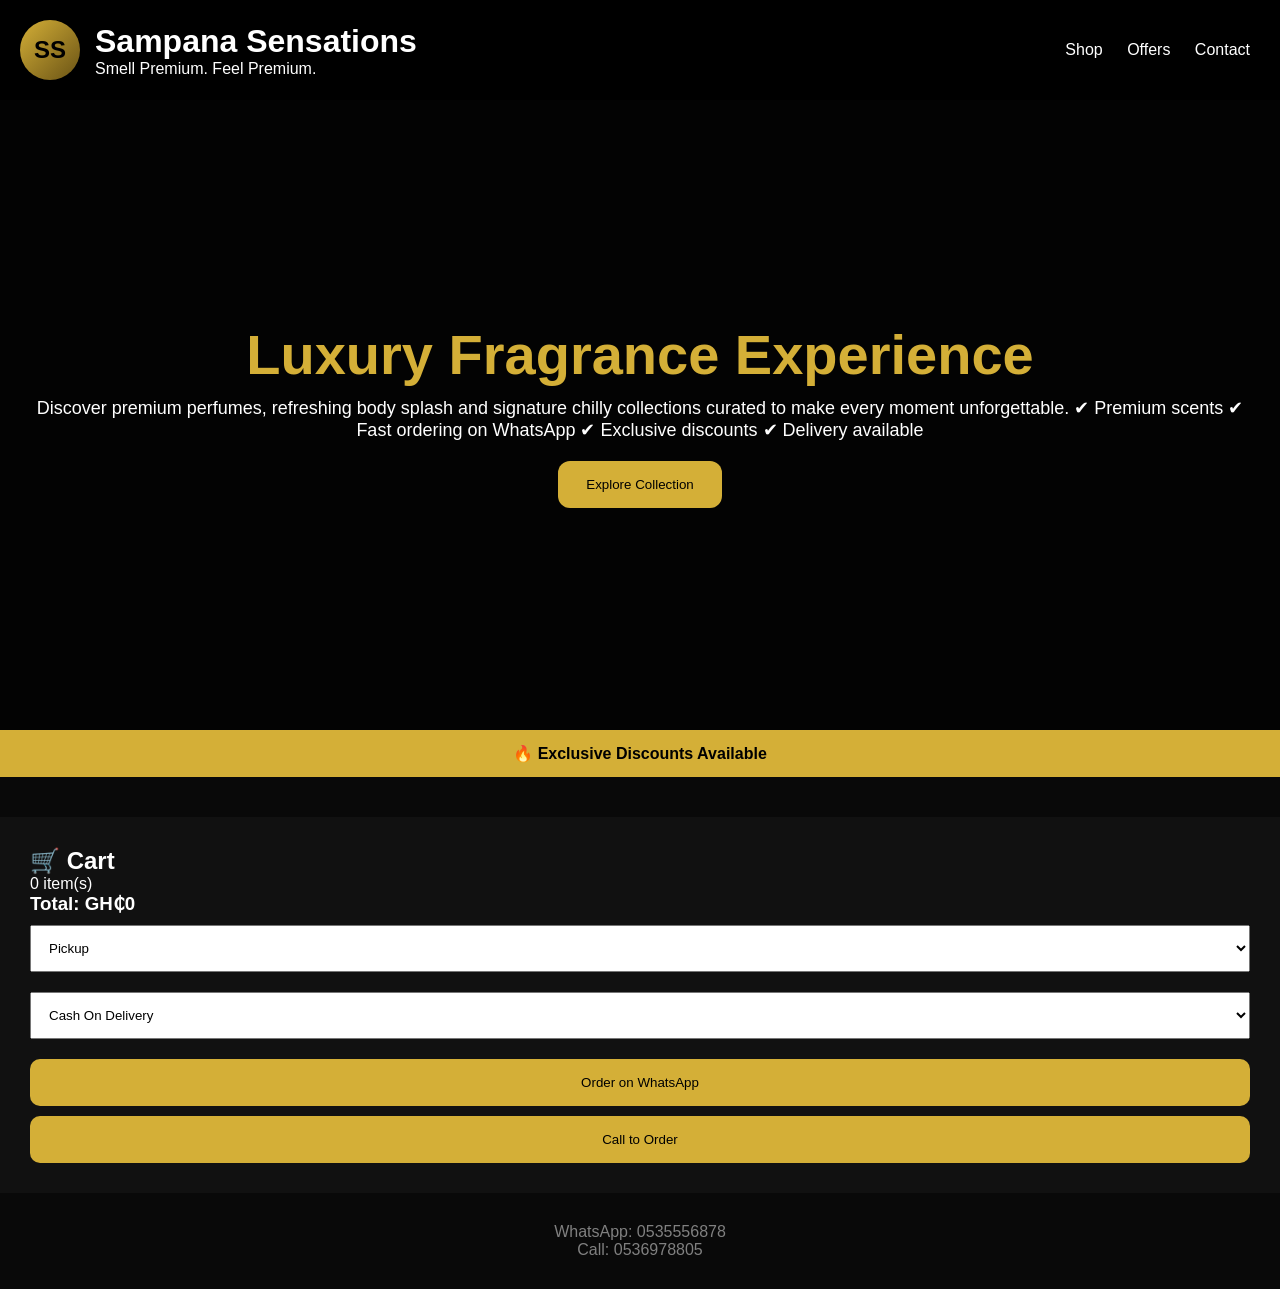
==== commit 9c5ebaab: "Update index.html" ====
--- a/index.html
+++ b/index.html
@@ -11,11 +11,16 @@
 Offers
 </a><a href="#contact">
 Contact
-</a></nav></header><section class="hero"><div class="hero-text"><h2>Luxury Fragrances
+</a></nav></header><section class="hero"><div class="hero-text"><h2>Luxury Fragrance Experience
 
-</h2><p>Perfumes • Body Splash • Chilly
+</h2><p>Discover premium perfumes, refreshing body splash and signature chilly collections curated to make every moment unforgettable.
 
-</p><a href="#shop"><button>Shop Collection
+✔ Premium scents
+✔ Fast ordering on WhatsApp
+✔ Exclusive discounts
+✔ Delivery available
+
+</p><a href="#shop"><button>Explore Collection
 
 </button></a></div></section><section
 id="offers"
@@ -32,47 +37,31 @@
 <!-- products appear here -->
 
 </section>
-  <section
-class="cart"
-><h2>🛒 Cart
+  <section class="cart"><h2>🛒 Cart
 
-</h2><div
-id="cartCount"
->0 items selected
+</h2><div id="cartCount">0 item(s)
 
-</div>
-    <div
-id="cartItems"
-></div><h3>Total:
+</div><div id="cartItems"></div><h3>Total:
 <span id="total">
 
 GH₵0
 
-</span></h3><select id="delivery"><option>
-Pickup
-</option><option>
-Delivery
-</option></select><select id="payment"><option>
-Pay Later
-</option><option>
-Mobile Money
-</option><option>
-Cash On Delivery
-</option></select><button
-onclick="checkoutWhatsApp()"
+</span></h3><select id="delivery"><option>Pickup
 
-«»
+</option><option>Delivery
 
-Proceed to WhatsApp
+</option></select><select id="payment"><option>Cash On Delivery
 
-</button><a
-href="tel:0536978805"
+</option><option>Mobile Money
 
-«»
+</option><option>Pay Later
 
-<button>Call to Order
+</option></select><button onclick="checkoutWhatsApp()">Order on WhatsApp
 
-</button></a></section><footer
+</button><a href="tel:0536978805"><button>Call to Order
+
+</button></a></section>
+  <footer
 id="contact"
 >WhatsApp:
 0535556878
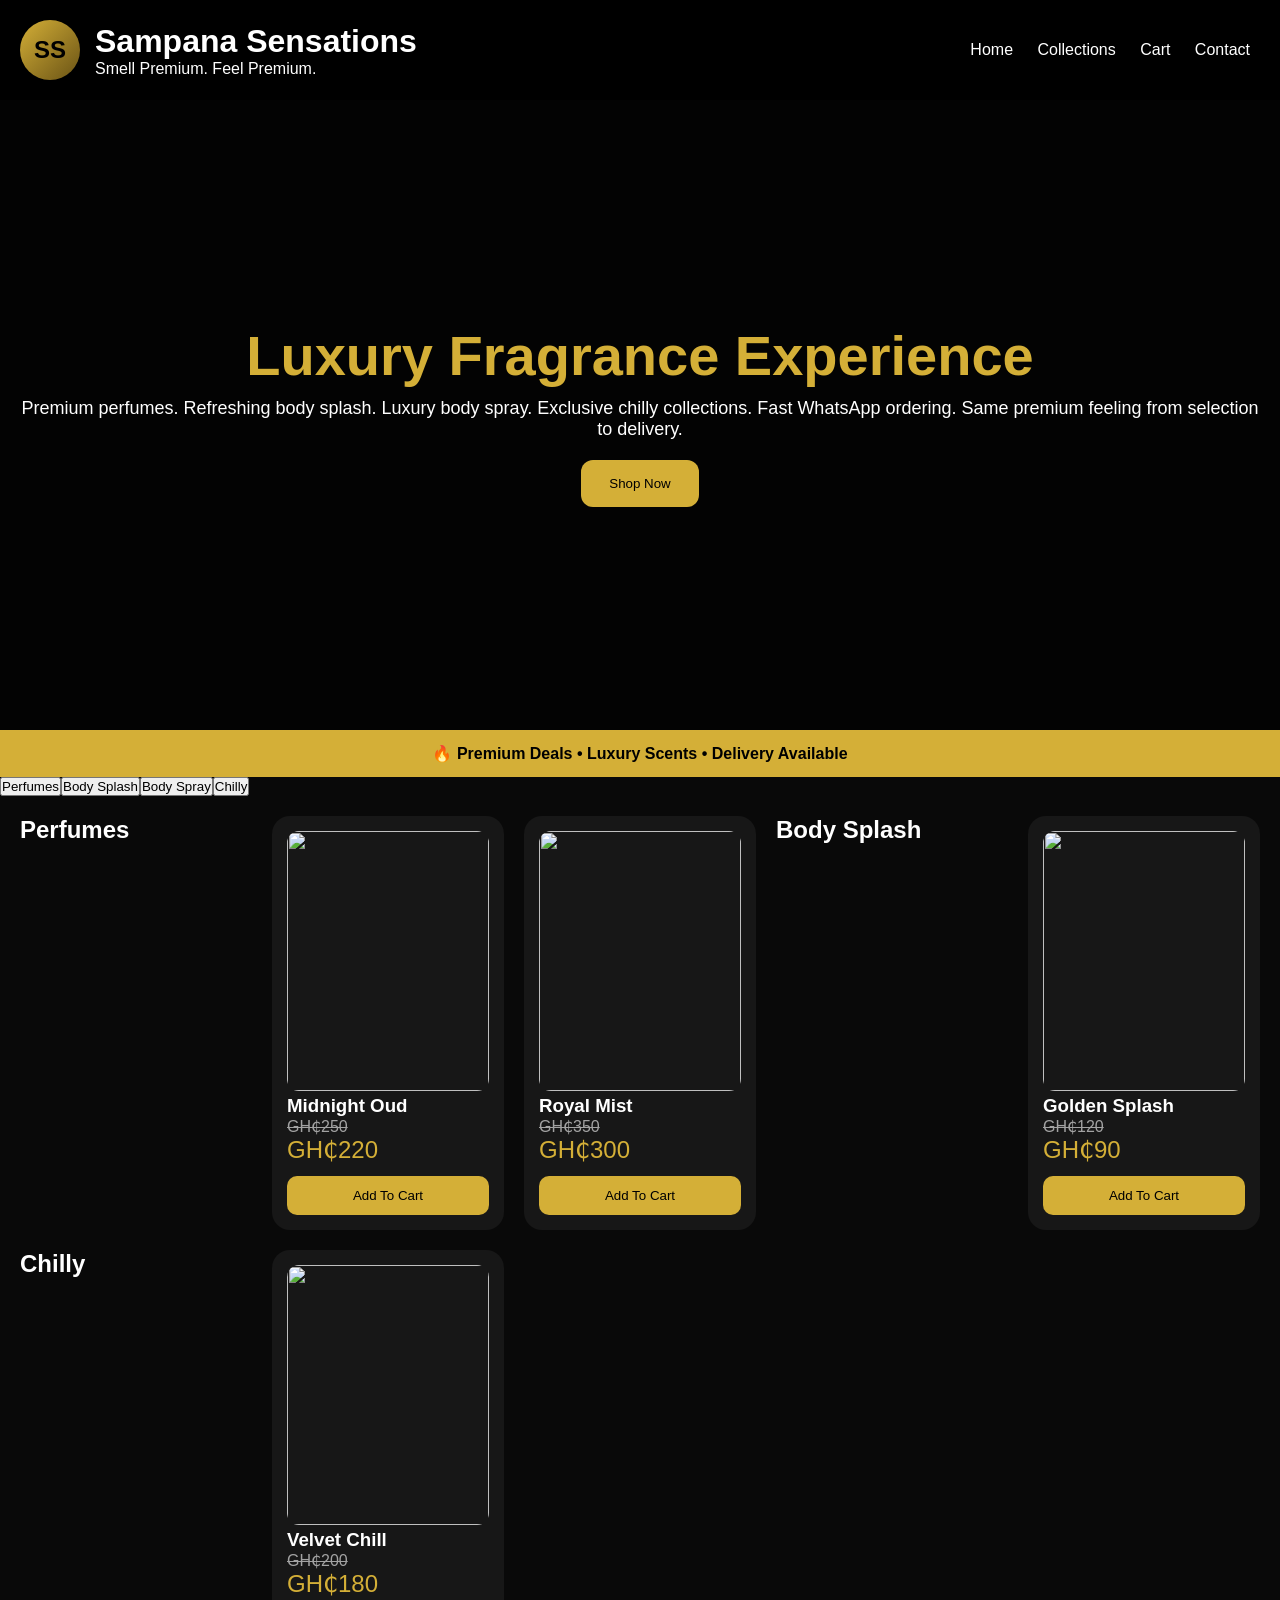
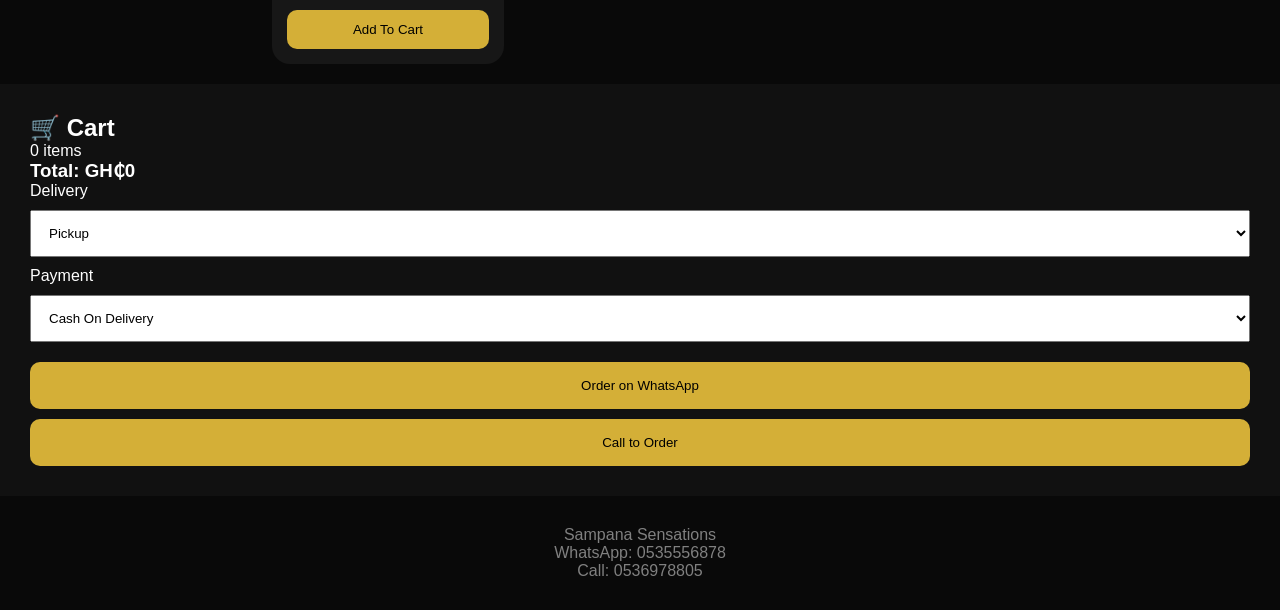
==== commit a4483656: "Update index.html" ====
--- a/index.html
+++ b/index.html
@@ -1,56 +1,64 @@
-<!DOCTYPE html><html><head><meta charset="UTF-8">
-<meta name="viewport" content="width=device-width, initial-scale=1.0"><title>Sampana Sensations</title><link rel="stylesheet" href="style.css"></head><body><header class="top"><div class="brand"><div class="logo">
-SS
-</div><div><h1>
-Sampana Sensations
-</h1><p>
-Smell Premium. Feel Premium.
-</p></div></div><nav><a href="#shop">
-Shop
-</a><a href="#offers">
-Offers
-</a><a href="#contact">
-Contact
-</a></nav></header><section class="hero"><div class="hero-text"><h2>Luxury Fragrance Experience
+<!DOCTYPE html><html><head><meta charset="UTF-8"><meta name="viewport" content="width=device-width,initial-scale=1"><title>Sampana Sensations</title><link rel="stylesheet" href="style.css"></head><body><header class="top"><div class="brand"><div class="logo">SS
 
-</h2><p>Discover premium perfumes, refreshing body splash and signature chilly collections curated to make every moment unforgettable.
+</div><div><h1>Sampana Sensations
 
-✔ Premium scents
-✔ Fast ordering on WhatsApp
-✔ Exclusive discounts
-✔ Delivery available
+</h1><p>Smell Premium. Feel Premium.
 
-</p><a href="#shop"><button>Explore Collection
+</p></div></div><nav><a href="#hero">Home
 
-</button></a></div></section><section
-id="offers"
-class="banner"
->🔥 Exclusive Discounts Available
+</a><a href="#categories">Collections
 
-</section><section
-class="products"
+</a><a href="#cartPage">Cart
 
+</a><a href="#contact">Contact
+
+</a></nav></header><section id="hero" class="hero"><div class="hero-text"><h2>Luxury Fragrance Experience
+
+</h2><p>Premium perfumes.
+
+Refreshing body splash.
+
+Luxury body spray.
+
+Exclusive chilly collections.
+
+Fast WhatsApp ordering.
+
+Same premium feeling from selection to delivery.
+
+</p><a href="#categories"><button>Shop Now
+
+</button></a></div></section><section class="banner">🔥 Premium Deals • Luxury Scents • Delivery Available
+
+</section><section id="categories"><div class="tabs"><button onclick="showCategory('Perfumes')">Perfumes
+
+</button><button onclick="showCategory('Body Splash')">Body Splash
+
+</button><button onclick="showCategory('Body Spray')">Body Spray
+
+</button><button onclick="showCategory('Chilly')">Chilly
+
+</button></div></section><section
 id="shop"
+class="products"></section><section
+id="cartPage"
+class="cart"><h2>🛒 Cart
 
->
-
-<!-- products appear here -->
-
-</section>
-  <section class="cart"><h2>🛒 Cart
-
-</h2><div id="cartCount">0 item(s)
+</h2><div id="cartCount">0 items
 
 </div><div id="cartItems"></div><h3>Total:
-<span id="total">
 
-GH₵0
+<span id="total">GH₵0
 
-</span></h3><select id="delivery"><option>Pickup
+</span></h3><label>Delivery
+
+</label><select id="delivery"><option>Pickup
 
 </option><option>Delivery
 
-</option></select><select id="payment"><option>Cash On Delivery
+</option></select><label>Payment
+
+</label><select id="payment"><option>Cash On Delivery
 
 </option><option>Mobile Money
 
@@ -60,15 +68,14 @@
 
 </button><a href="tel:0536978805"><button>Call to Order
 
-</button></a></section>
-  <footer
-id="contact"
->WhatsApp:
+</button></a></section><footer id="contact">Sampana Sensations
+
+<br>WhatsApp:
+
 0535556878
 
 <br>Call:
+
 0536978805
 
-</footer><script
-src="script.js"
-></script></body></html>
+</footer><script src="script.js"></script></body></html>
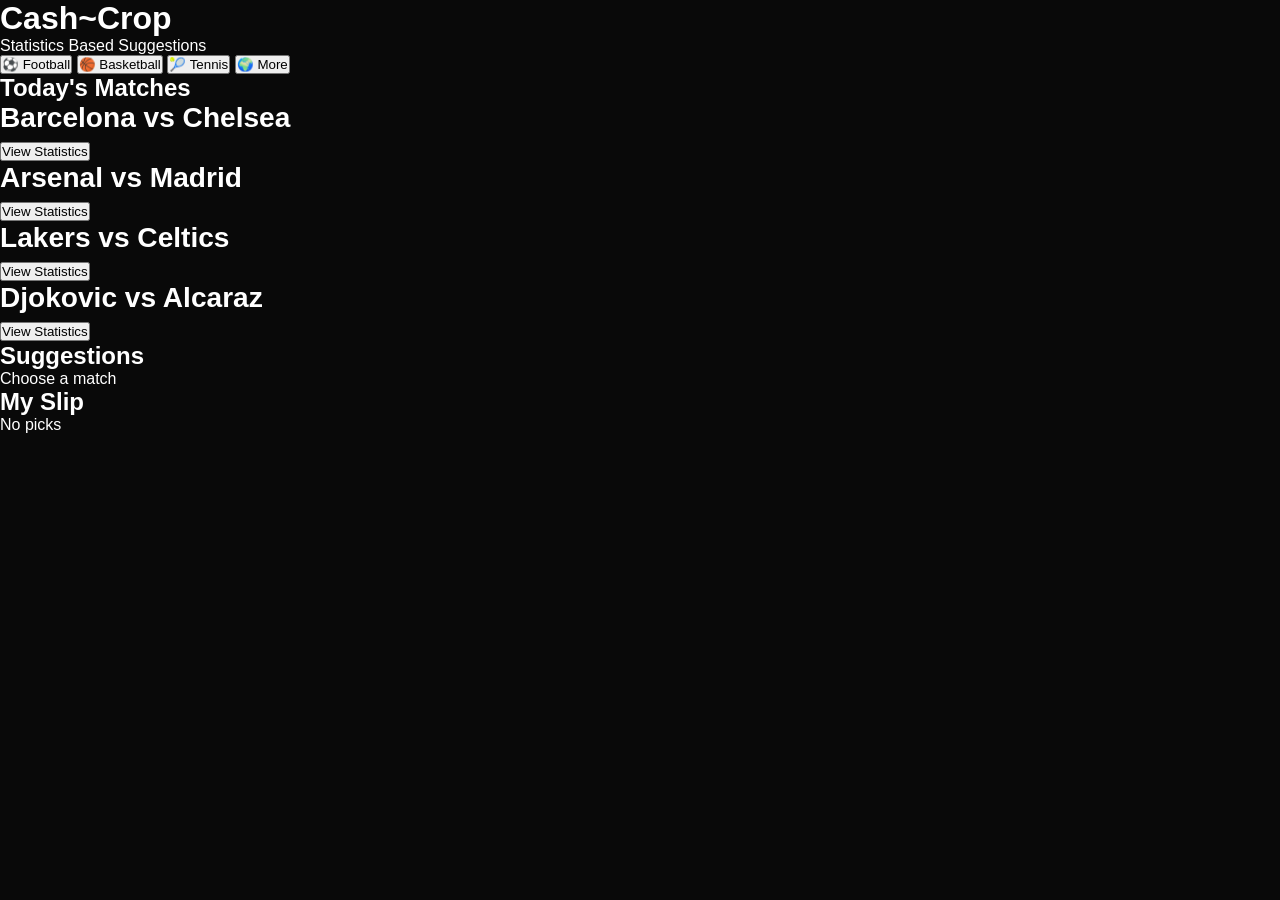
==== commit eee3e661: "Update index.html" ====
--- a/index.html
+++ b/index.html
@@ -1,81 +1,112 @@
-<!DOCTYPE html><html><head><meta charset="UTF-8"><meta name="viewport" content="width=device-width,initial-scale=1"><title>Sampana Sensations</title><link rel="stylesheet" href="style.css"></head><body><header class="top"><div class="brand"><div class="logo">SS
+<!DOCTYPE html>
+<html>
 
-</div><div><h1>Sampana Sensations
+<head>
 
-</h1><p>Smell Premium. Feel Premium.
+<meta charset="UTF-8">
 
-</p></div></div><nav><a href="#hero">Home
+<meta name="viewport"
+content="width=device-width,initial-scale=1">
 
-</a><a href="#categories">Collections
+<title>Cash~Crop</title>
 
-</a><a href="#cartPage">Cart
+<link rel="stylesheet"
+href="style.css">
 
-</a><a href="#contact">Contact
+</head>
 
-</a></nav></header><section id="hero" class="hero"><div class="hero-text"><h2>Luxury Fragrance Experience
+<body>
 
-</h2><p>Premium perfumes.
+<header>
 
-Refreshing body splash.
+<h1>Cash~Crop</h1>
 
-Luxury body spray.
+<p>
+Statistics Based Suggestions
+</p>
 
-Exclusive chilly collections.
+</header>
 
-Fast WhatsApp ordering.
+<section class="sports">
 
-Same premium feeling from selection to delivery.
+<button onclick="sport('Football')">
 
-</p><a href="#categories"><button>Shop Now
+⚽ Football
 
-</button></a></div></section><section class="banner">🔥 Premium Deals • Luxury Scents • Delivery Available
+</button>
 
-</section><section id="categories"><div class="tabs"><button onclick="showCategory('Perfumes')">Perfumes
+<button onclick="sport('Basketball')">
 
-</button><button onclick="showCategory('Body Splash')">Body Splash
+🏀 Basketball
 
-</button><button onclick="showCategory('Body Spray')">Body Spray
+</button>
 
-</button><button onclick="showCategory('Chilly')">Chilly
+<button onclick="sport('Tennis')">
 
-</button></div></section><section
-id="shop"
-class="products"></section><section
-id="cartPage"
-class="cart"><h2>🛒 Cart
+🎾 Tennis
 
-</h2><div id="cartCount">0 items
+</button>
 
-</div><div id="cartItems"></div><h3>Total:
+<button onclick="sport('More')">
 
-<span id="total">GH₵0
+🌍 More
 
-</span></h3><label>Delivery
+</button>
 
-</label><select id="delivery"><option>Pickup
+</section>
 
-</option><option>Delivery
+<section class="box">
 
-</option></select><label>Payment
+<h2>
 
-</label><select id="payment"><option>Cash On Delivery
+Today's Matches
+  <div id="matches"></div>
 
-</option><option>Mobile Money
+</h2>
 
-</option><option>Pay Later
+<div id="matches">
 
-</option></select><button onclick="checkoutWhatsApp()">Order on WhatsApp
+</div>
 
-</button><a href="tel:0536978805"><button>Call to Order
+</section>
 
-</button></a></section><footer id="contact">Sampana Sensations
+<section class="box">
 
-<br>WhatsApp:
+<h2>
 
-0535556878
+Suggestions
 
-<br>Call:
+</h2>
 
-0536978805
+<div id="suggestions">
 
-</footer><script src="script.js"></script></body></html>
+Choose a match
+
+</div>
+
+</section>
+
+<section class="box">
+
+<h2>
+
+My Slip
+  <div id="slip"></div>
+
+</h2>
+
+<div id="slip">
+
+No picks
+
+</div>
+
+</section>
+
+<script src="script.js">
+
+</script>
+
+</body>
+
+</html>
--- a/style.css
+++ b/style.css
@@ -364,3 +364,361 @@
 }
 
 }
+/* NAVIGATION */
+
+nav{
+display:flex;
+gap:10px;
+justify-content:center;
+flex-wrap:wrap;
+margin-top:10px;
+}
+
+nav a{
+text-decoration:none;
+color:white;
+padding:10px 18px;
+border:1px solid rgba(212,175,55,.3);
+border-radius:999px;
+background:#111;
+transition:.3s;
+}
+
+nav a:hover{
+background:#d4af37;
+color:black;
+}
+
+
+
+/* CATEGORY BUTTONS */
+
+.tabs{
+display:flex;
+gap:10px;
+overflow:auto;
+padding:20px;
+}
+
+.tabs button{
+
+background:#161616;
+
+color:#d4af37;
+
+border:none;
+
+padding:14px 22px;
+
+border-radius:999px;
+
+font-size:16px;
+
+min-width:max-content;
+
+}
+
+.tabs button:hover{
+
+background:#d4af37;
+
+color:black;
+
+}
+
+
+
+/* CART */
+
+.cart{
+
+max-width:650px;
+
+margin:auto;
+
+}
+
+
+
+#cartItems{
+
+display:flex;
+
+flex-direction:column;
+
+gap:10px;
+
+}
+
+
+
+#cartItems div{
+
+display:flex;
+
+align-items:center;
+
+justify-content:space-between;
+
+background:#111;
+
+padding:14px;
+
+border-radius:16px;
+
+}
+
+
+
+#cartItems button{
+
+width:34px;
+
+height:34px;
+
+border:none;
+
+border-radius:50%;
+
+background:#161616;
+
+color:#d4af37;
+
+font-size:18px;
+
+font-weight:700;
+
+margin-left:4px;
+
+display:inline-flex;
+
+align-items:center;
+
+justify-content:center;
+
+}
+
+
+
+#cartItems button:hover{
+
+background:#d4af37;
+
+color:black;
+
+}
+
+
+
+#cartItems div{
+
+display:grid;
+
+grid-template-columns:1fr auto auto auto;
+
+align-items:center;
+
+gap:10px;
+
+}
+
+
+
+#cartItems div button:last-child{
+
+background:#2b1111;
+
+color:#ff5b5b;
+
+}
+
+
+
+#cartItems div button:last-child:hover{
+
+background:#ff5b5b;
+
+color:white;
+
+}
+
+
+
+#cartItems button:hover{
+
+background:#d4af37;
+
+color:black;
+
+}
+
+
+
+.remove{
+
+background:#8b0000!important;
+
+color:white;
+
+}
+
+
+
+.qty{
+
+display:inline-flex;
+
+align-items:center;
+
+gap:6px;
+
+}
+
+
+
+.qty{
+
+display:flex;
+
+gap:8px;
+
+align-items:center;
+
+}
+
+
+
+.remove{
+
+background:#cc3333 !important;
+
+color:white;
+
+}
+
+
+
+/* MOBILE */
+
+@media(max-width:600px){
+
+nav{
+
+gap:6px;
+
+}
+
+nav a{
+
+padding:8px 14px;
+
+font-size:14px;
+
+}
+
+}
+.cart-row{
+
+display:flex;
+
+justify-content:space-between;
+
+align-items:center;
+
+padding:14px;
+
+background:#111;
+
+border-radius:14px;
+
+margin-bottom:10px;
+
+}
+
+
+
+.cart-product{
+
+font-size:18px;
+
+display:flex;
+
+gap:8px;
+
+align-items:center;
+
+}
+
+
+
+.cart-product span{
+
+color:#d4af37;
+
+}
+
+
+
+.cart-controls{
+
+display:flex;
+
+gap:8px;
+
+}
+
+
+
+.qty{
+
+width:34px!important;
+
+height:34px!important;
+
+border:none!important;
+
+border-radius:10px!important;
+
+background:#222!important;
+
+color:#d4af37!important;
+
+font-size:20px!important;
+
+}
+
+
+
+.remove{
+
+width:34px!important;
+
+height:34px!important;
+
+border:none!important;
+
+border-radius:10px!important;
+
+background:#3a1111!important;
+
+color:#ff6868!important;
+
+font-size:18px!important;
+
+}
+
+
+
+.qty:hover{
+
+transform:scale(1.05);
+
+}
+
+
+
+.remove:hover{
+
+transform:scale(1.05);
+
+  }
